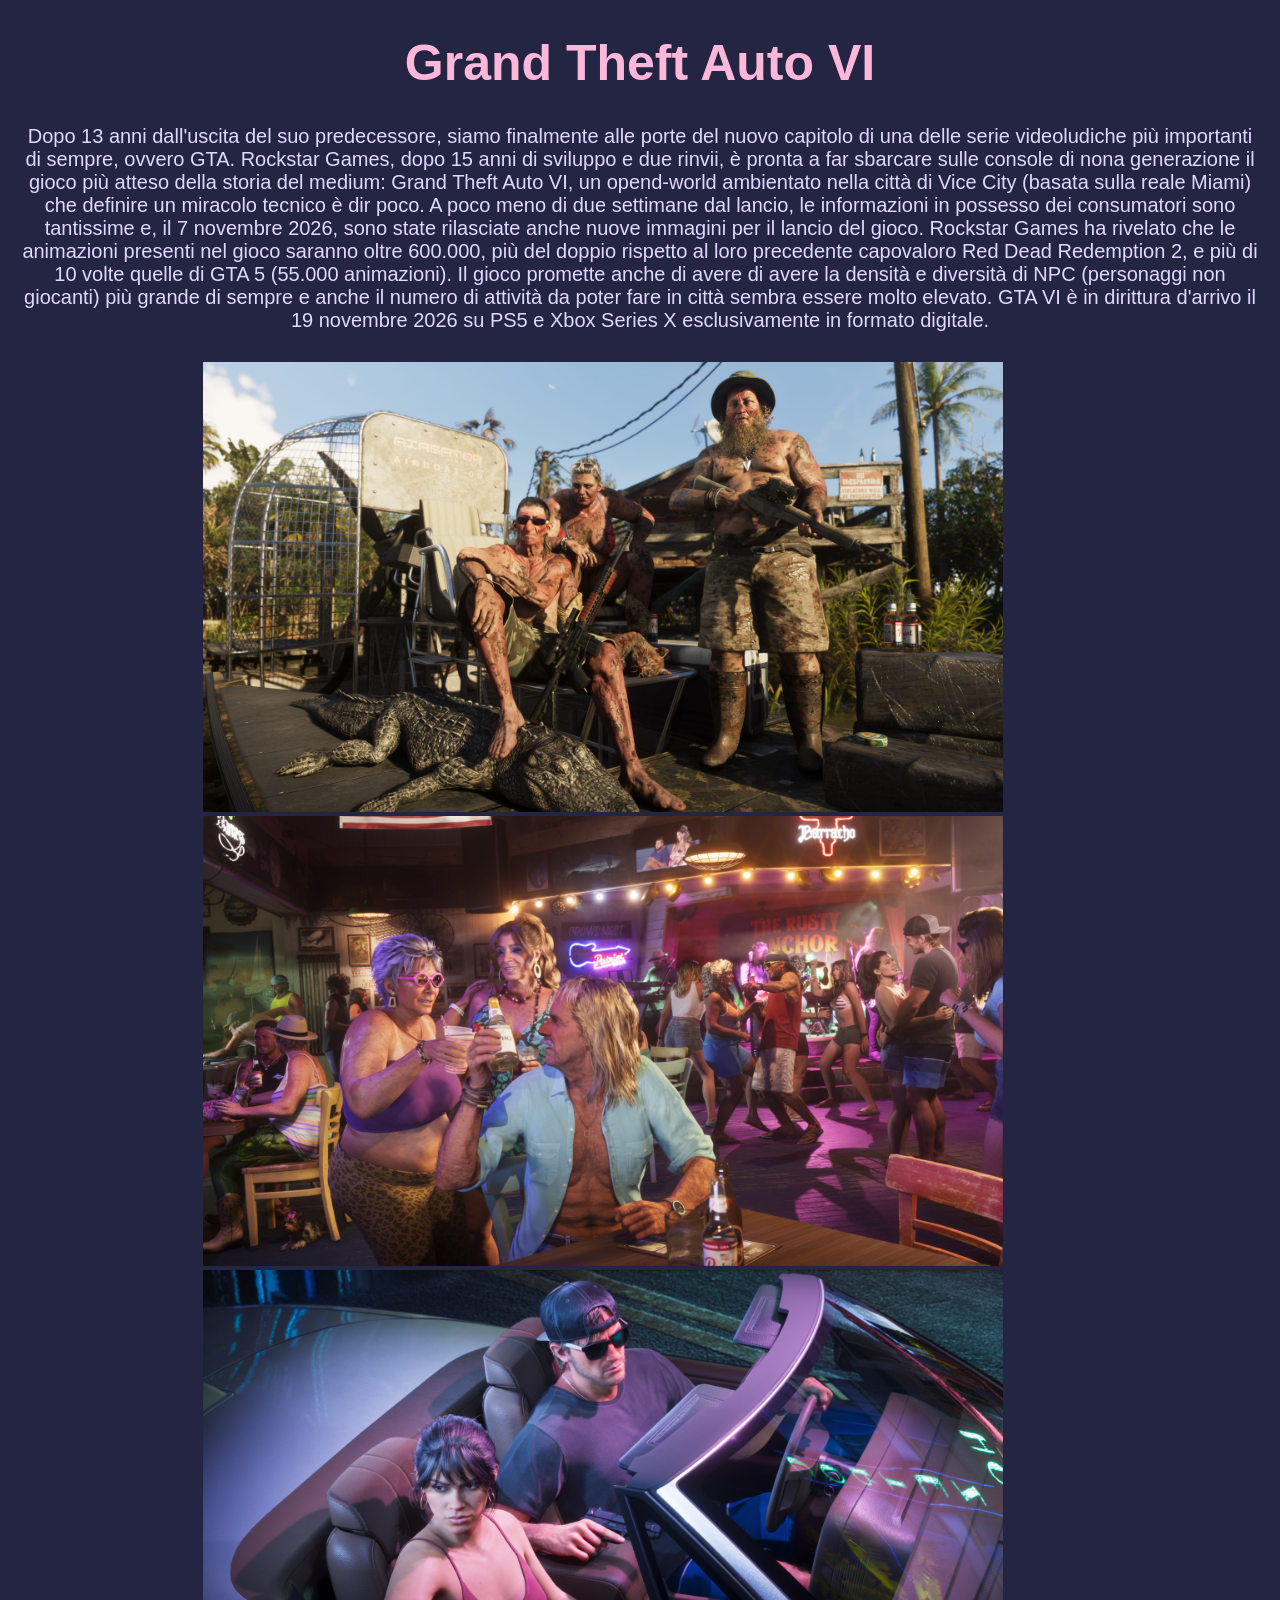
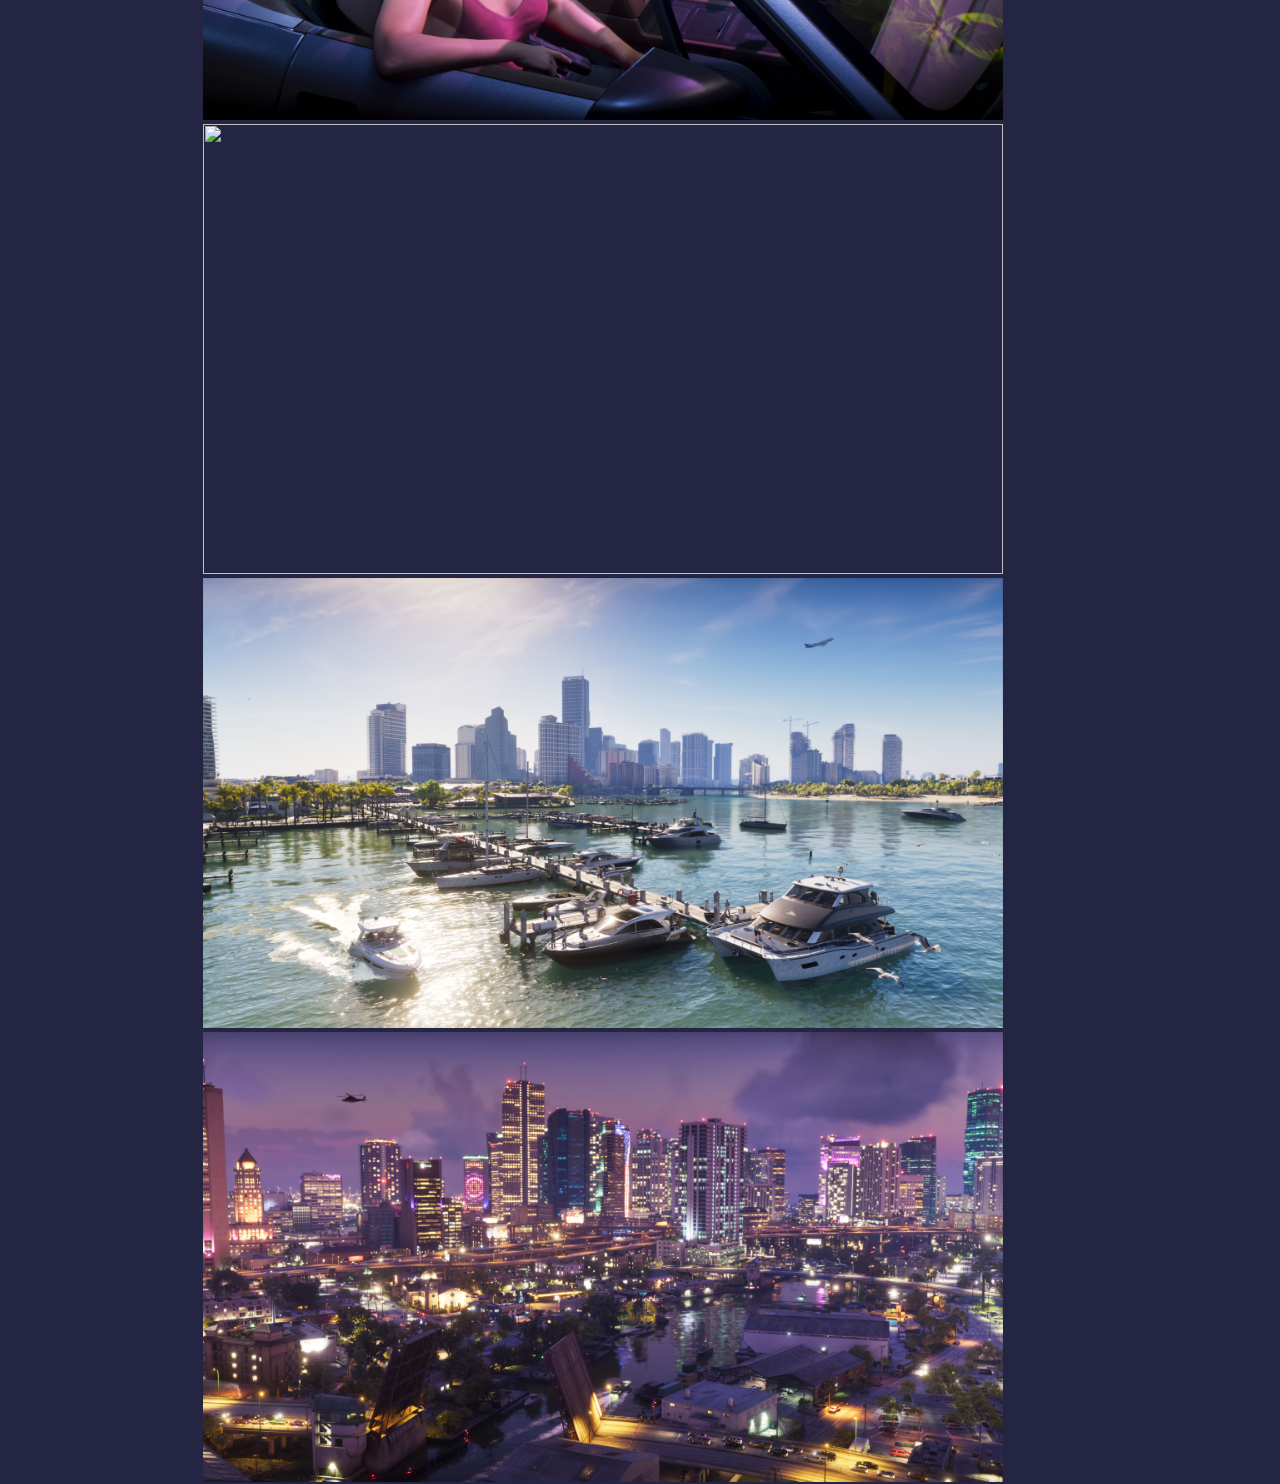
==== GrandTheftAutoVI/index.html @ 81e9c407 "Add files via upload" ====
<!DOCTYPE html>
<html>
<head>
	<title>GTA VI</title>
	<link href="/stile.css" rel="stylesheet" type="text/css">
	<style> body{background-color:#242542;}</style>
	<script type="text/javascript" id="cookiebanner" src="https://cdn.jsdelivr.net/gh/dobarkod/cookie-banner@1.2.2/dist/cookiebanner.min.js"></script>
</head>

<body>
	<div class=gta>
	<h1 style="color: #ffb8da;"> Grand Theft Auto VI</h1>
	<p> Dopo 13 anni dall'uscita del suo predecessore, siamo finalmente alle porte del nuovo capitolo di una delle serie videoludiche più importanti di sempre, ovvero GTA. Rockstar Games, dopo 15 anni di sviluppo e due rinvii, è pronta a far sbarcare sulle console di nona generazione il gioco più atteso della storia del medium: Grand Theft Auto VI, un opend-world ambientato nella città di Vice City (basata sulla reale Miami) che definire un miracolo tecnico è dir poco.
	A poco meno di due settimane dal lancio, le informazioni in possesso dei consumatori sono tantissime e, il 7 novembre 2026, sono state rilasciate anche nuove immagini per il lancio del gioco. Rockstar Games ha rivelato che le animazioni presenti nel gioco saranno oltre 600.000, più del doppio rispetto al loro precedente capovaloro Red Dead Redemption 2, e più di 10 volte quelle di GTA 5 (55.000 animazioni). Il gioco promette anche di avere di avere la densità e diversità di NPC (personaggi non giocanti) più grande di sempre e anche il numero di attività da poter fare in città sembra essere molto elevato.
	GTA VI è in dirittura d'arrivo il 19 novembre 2026 su PS5 e Xbox Series X esclusivamente in formato digitale.</p>
	</div>
	<img src="Grassrivers_01.jpg" class="imgrettangolari imgsopra"></img>
	<img src="Jason_and_Lucia_18.jpg" class="imgrettangolari imgsopra"></img>
	<img src="Jason_and_Lucia_20.jpg" class="imgrettangolari imgsopra"></img>
	<img src="https://www.rockstargames.com/VI/_next/static/media/Leonida_Keys_04.0hce1rw1s8pd9.jpg" class="imgrettangolari imgsopra"></img>
	<img src="Vice_City_15.jpg" class="imgrettangolari imgsopra"></img>
	<img src="Vice_City_27.jpg" class="imgrettangolari imgsopra"></img>
</body>
</html>
---- stile.css ----
img{margin-right: 30px;
	margin-left: 30px;}
h1{font-size: 50px;}
h2{font-size: 30px;}
p{font-size: 20px;
	margin-right: 10px;
	margin-left: 10px}
.imgsopra{	position: relative;
	top: 10px;
	left: 165px;}
.imgsotto{position: relative;
	top: 20px;
	left: 425px;}
.imgGTA{position: relative;
	top: 480px;
	right: 520px;}
.homepage{color:white;text-align:center;font-family: "Verdana", sans-serif;}
.residentevil{color:#f4f4f4;text-align:center;font-family: "Courier New", monospace;}
.zelda{color:#fae6b6;text-align:center;font-family: "Verdana", sans-serif;}
.starwars{color:#272624;text-align:center;font-family: "Verdana", sans-serif;}
.forza{color:white;text-align:center;font-family: "Verdana", sans-serif;}
.gta{color:#e0d9ff;text-align:center;font-family: "Verdana", sans-serif;}
.pragmata{text-align:center;font-family: "Verdana", sans-serif;}
.imgquadrate{width:450px;height:450px;}
.imgrettangolari{width:800px;height:450px;}
.imgZelda1998{width:600px;height:450px;}
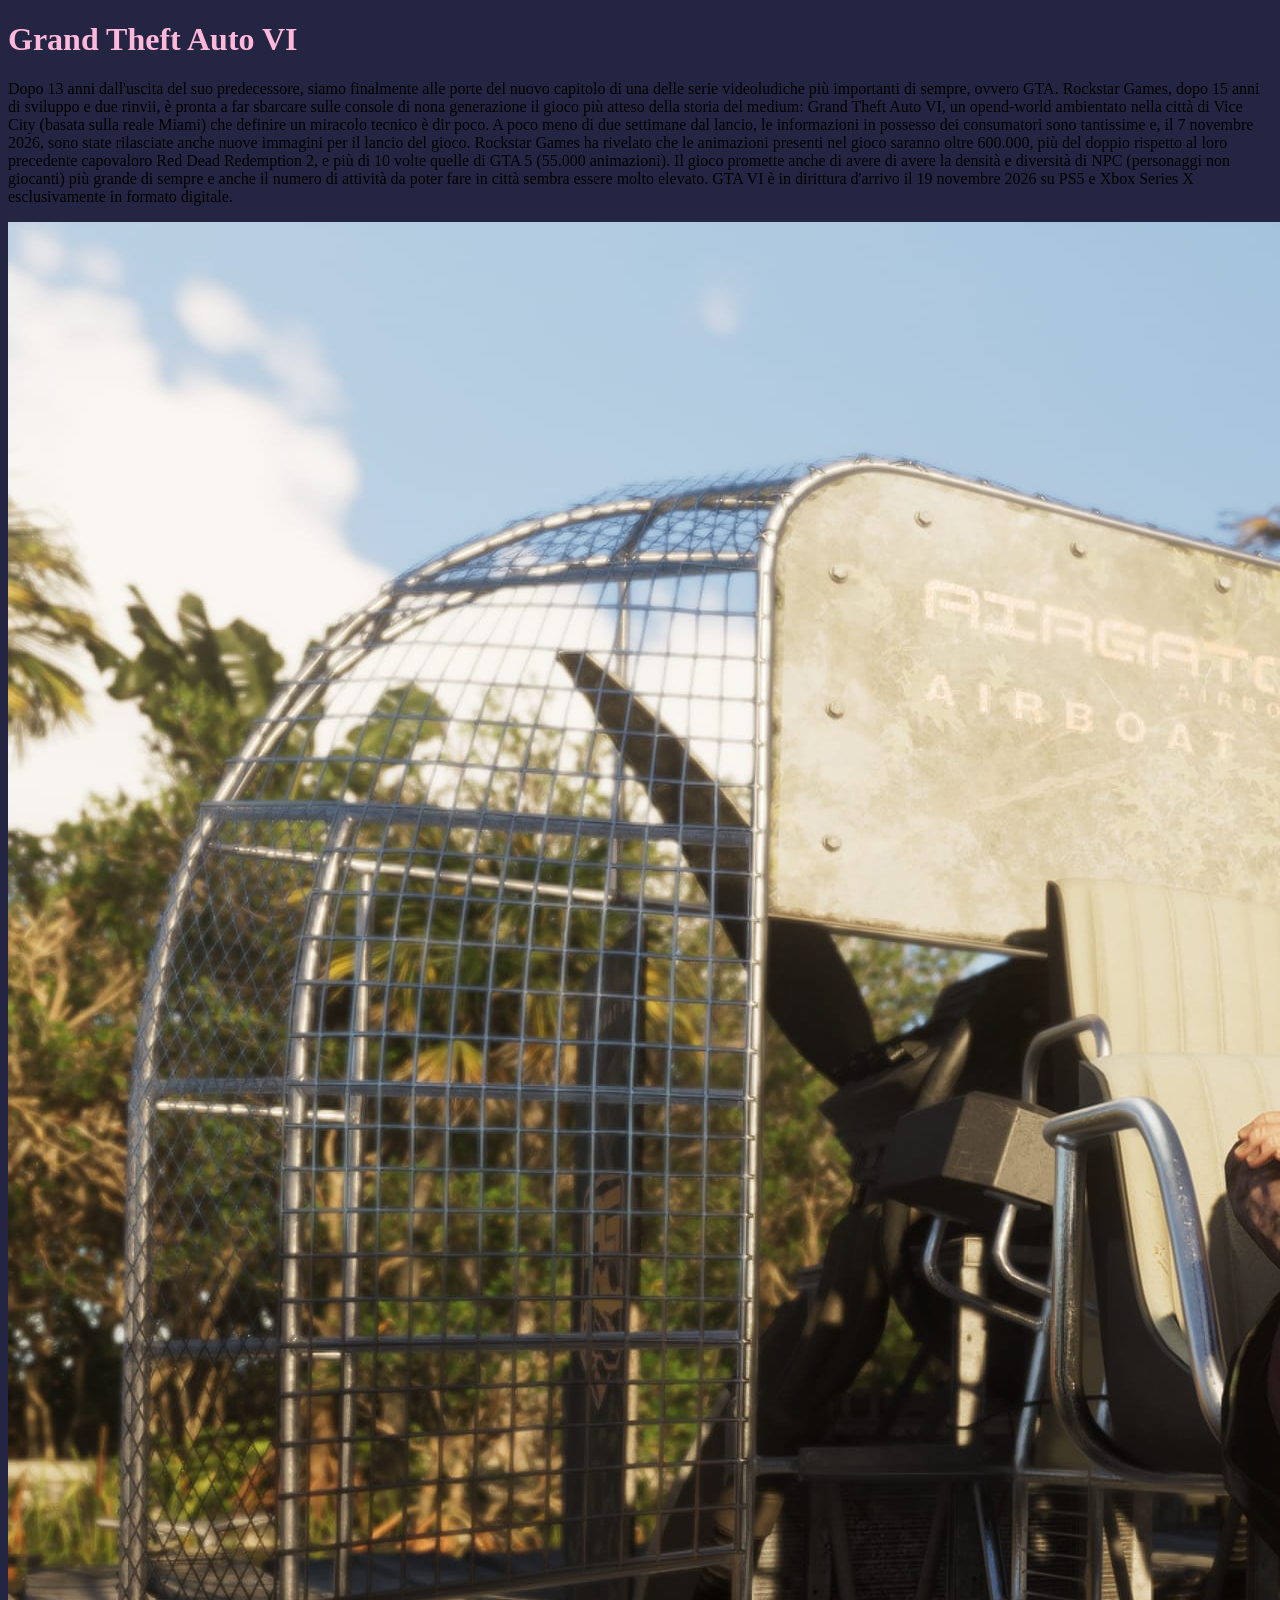
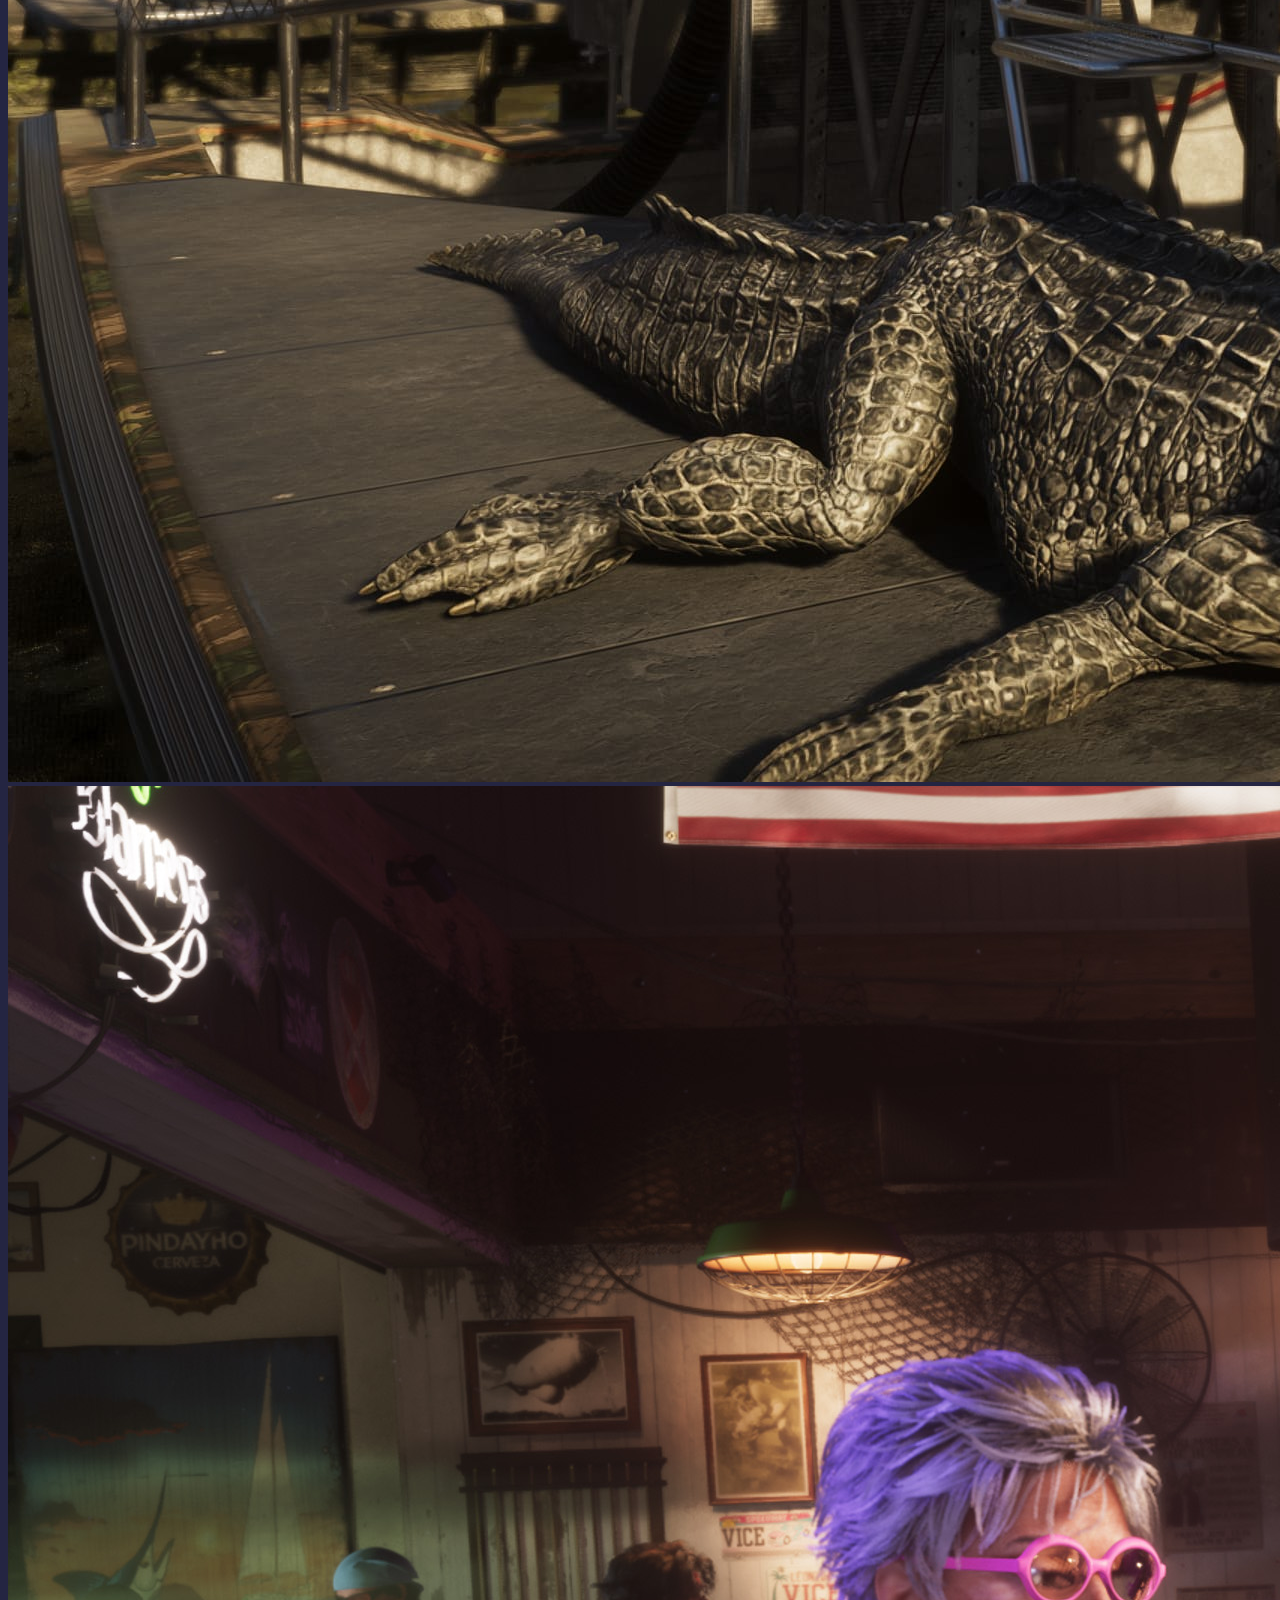
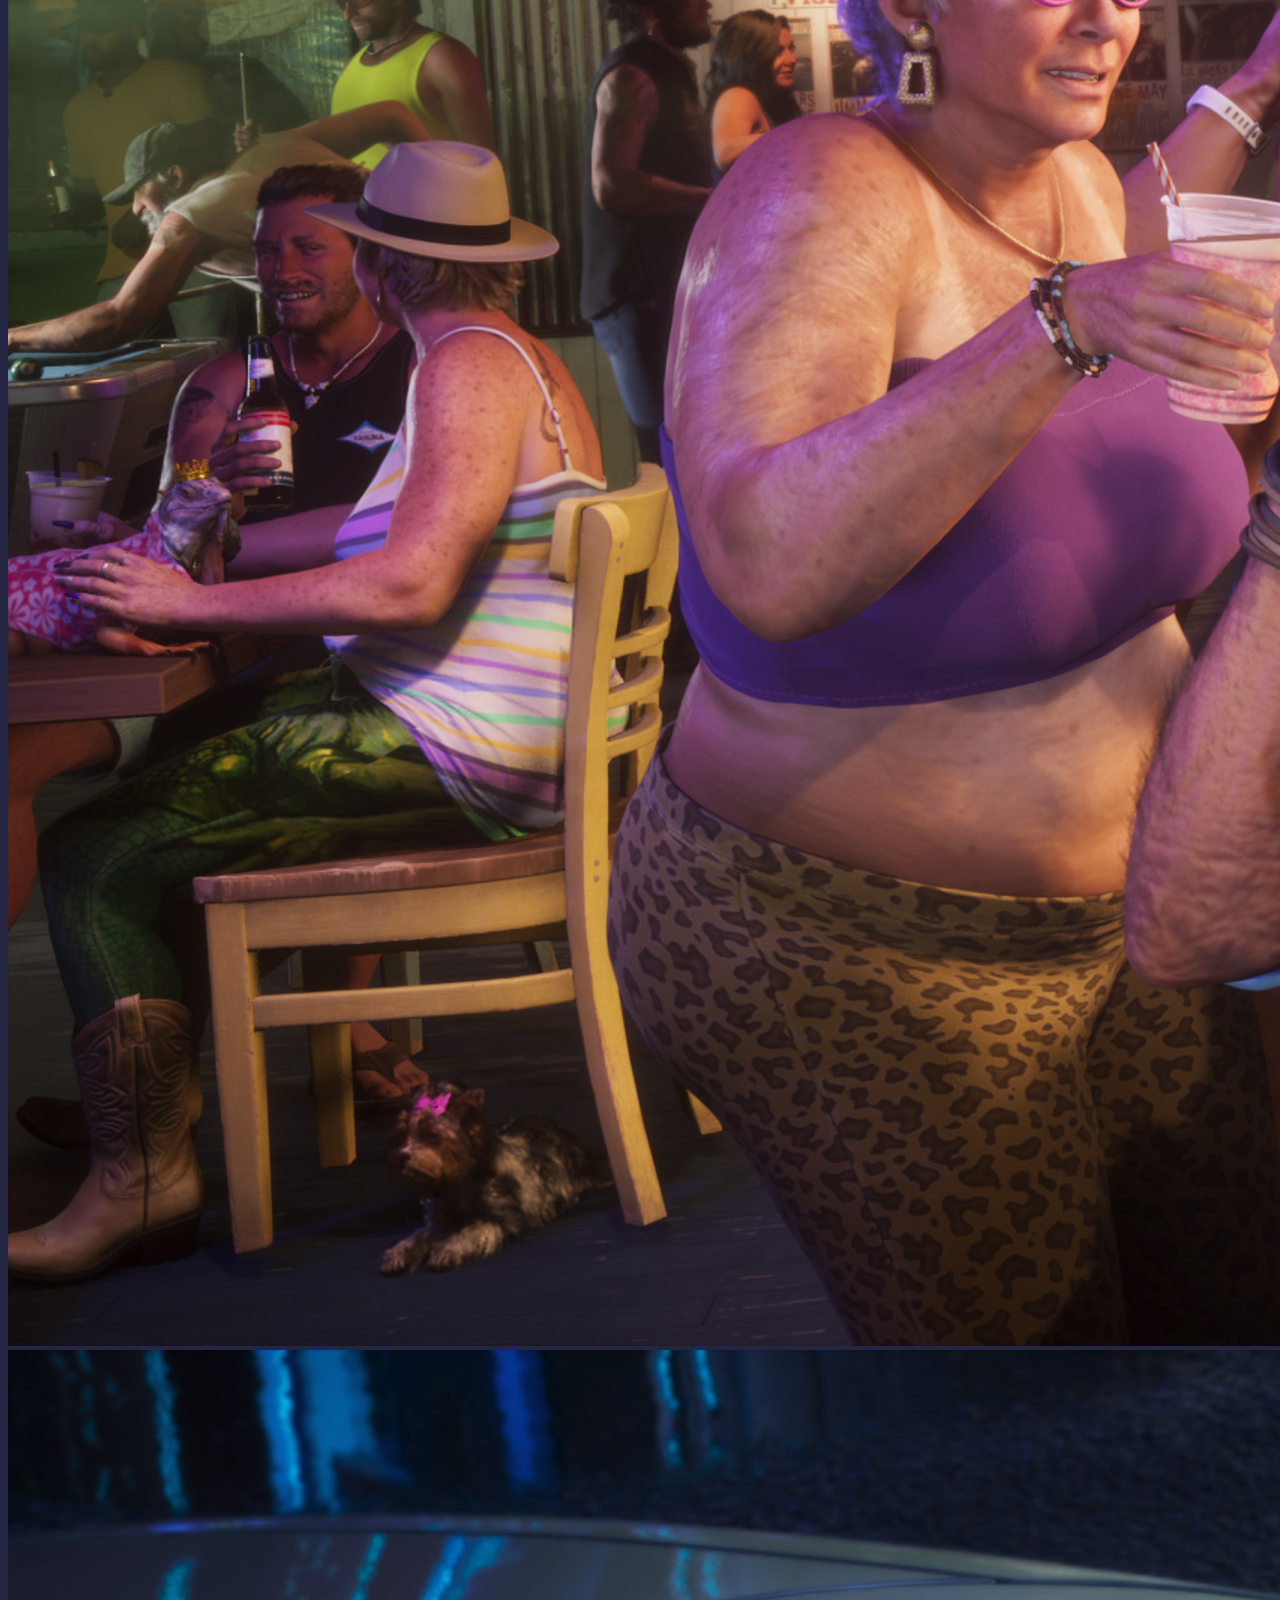
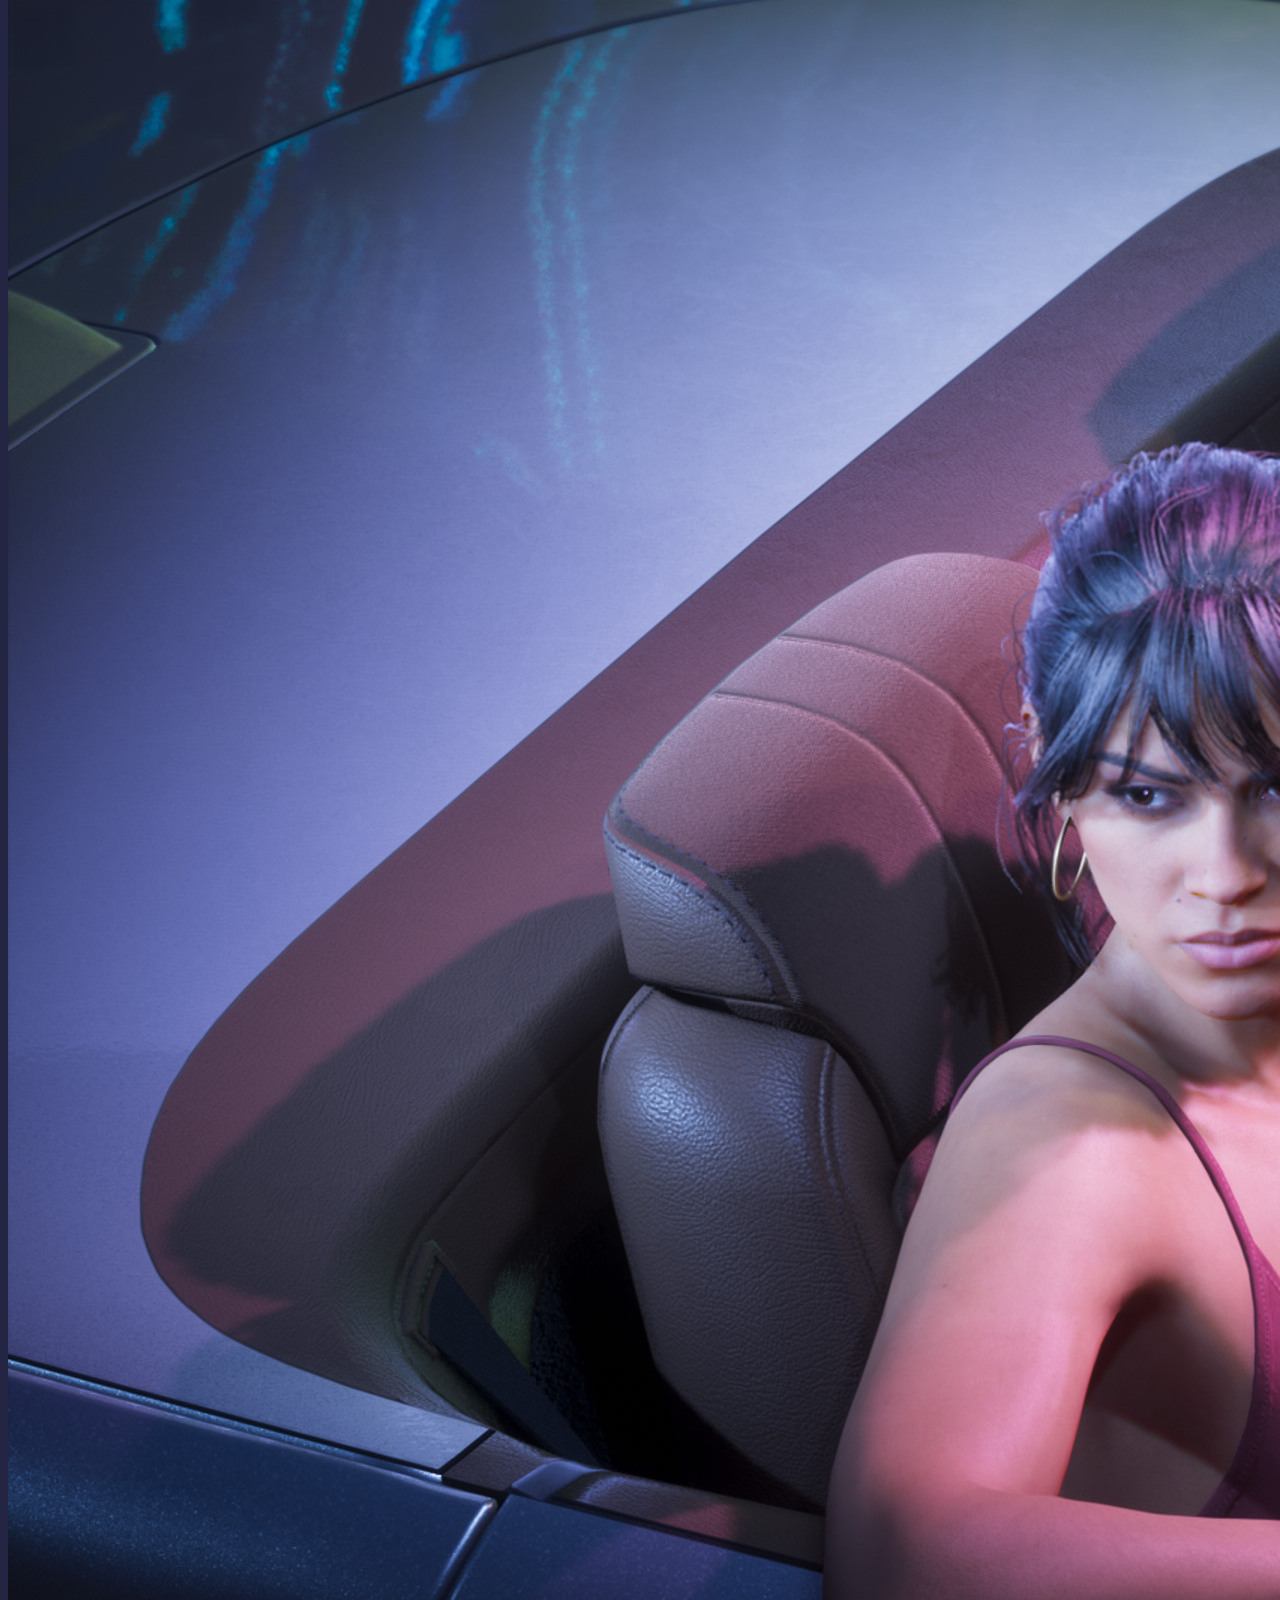
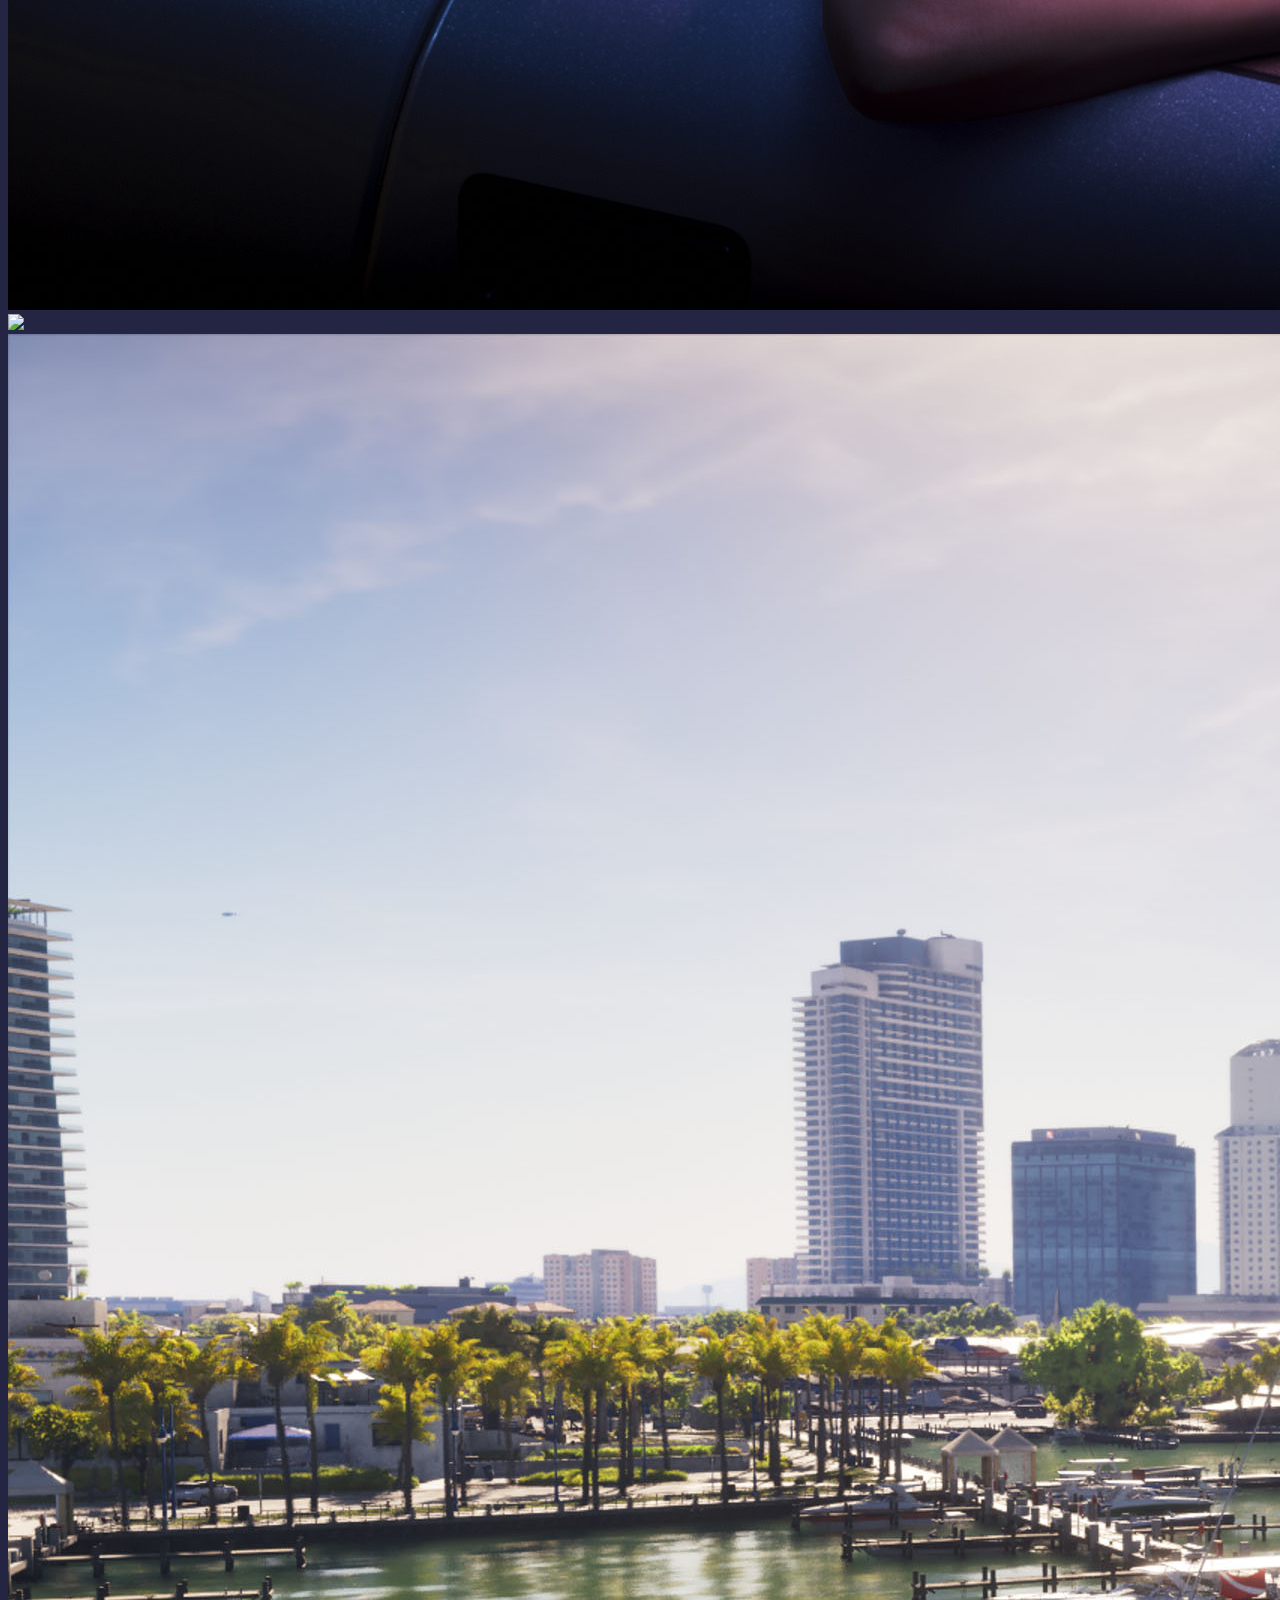
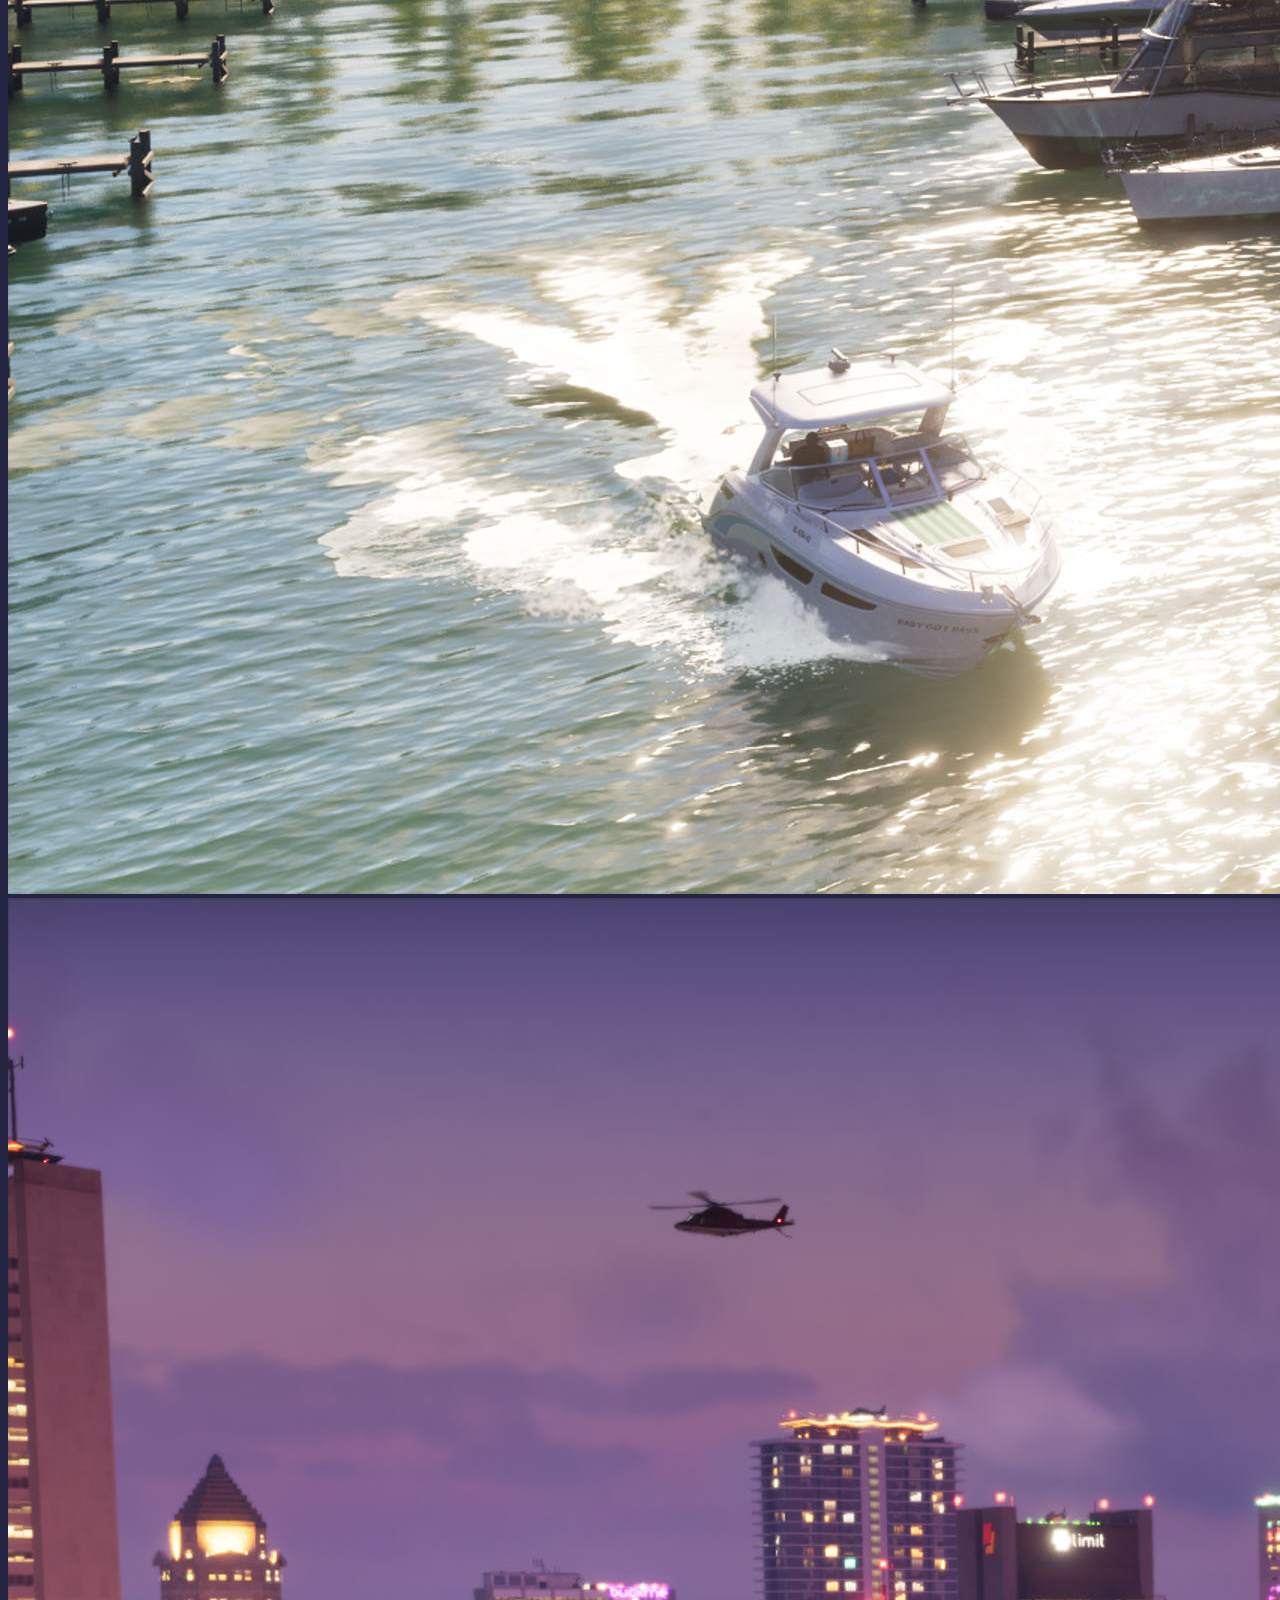
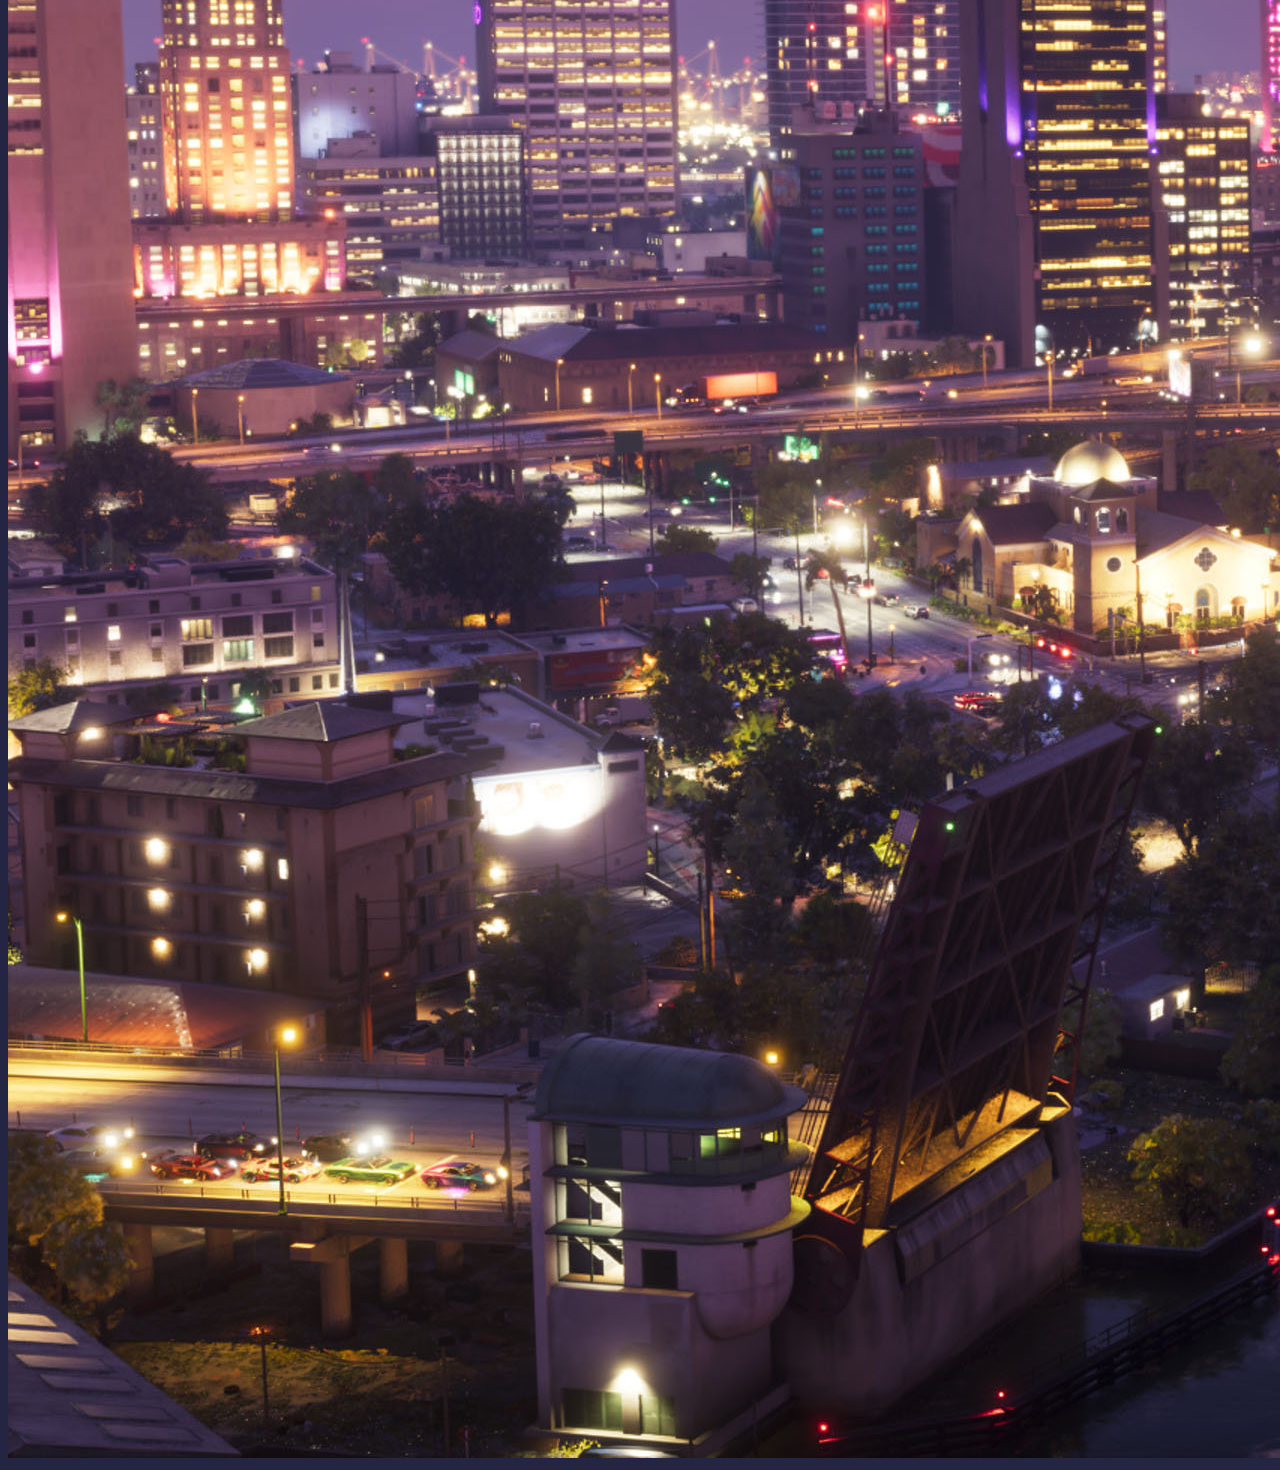
==== commit 8ab784eb: "Update index.html" ====
--- a/GrandTheftAutoVI/index.html
+++ b/GrandTheftAutoVI/index.html
@@ -2,7 +2,7 @@
 <html>
 <head>
 	<title>GTA VI</title>
-	<link href="/stile.css" rel="stylesheet" type="text/css">
+	<link href="/TopVideogiochi2026/stile.css" rel="stylesheet" type="text/css">
 	<style> body{background-color:#242542;}</style>
 	<script type="text/javascript" id="cookiebanner" src="https://cdn.jsdelivr.net/gh/dobarkod/cookie-banner@1.2.2/dist/cookiebanner.min.js"></script>
 </head>
@@ -21,4 +21,4 @@
 	<img src="Vice_City_15.jpg" class="imgrettangolari imgsopra"></img>
 	<img src="Vice_City_27.jpg" class="imgrettangolari imgsopra"></img>
 </body>
-</html>+</html>
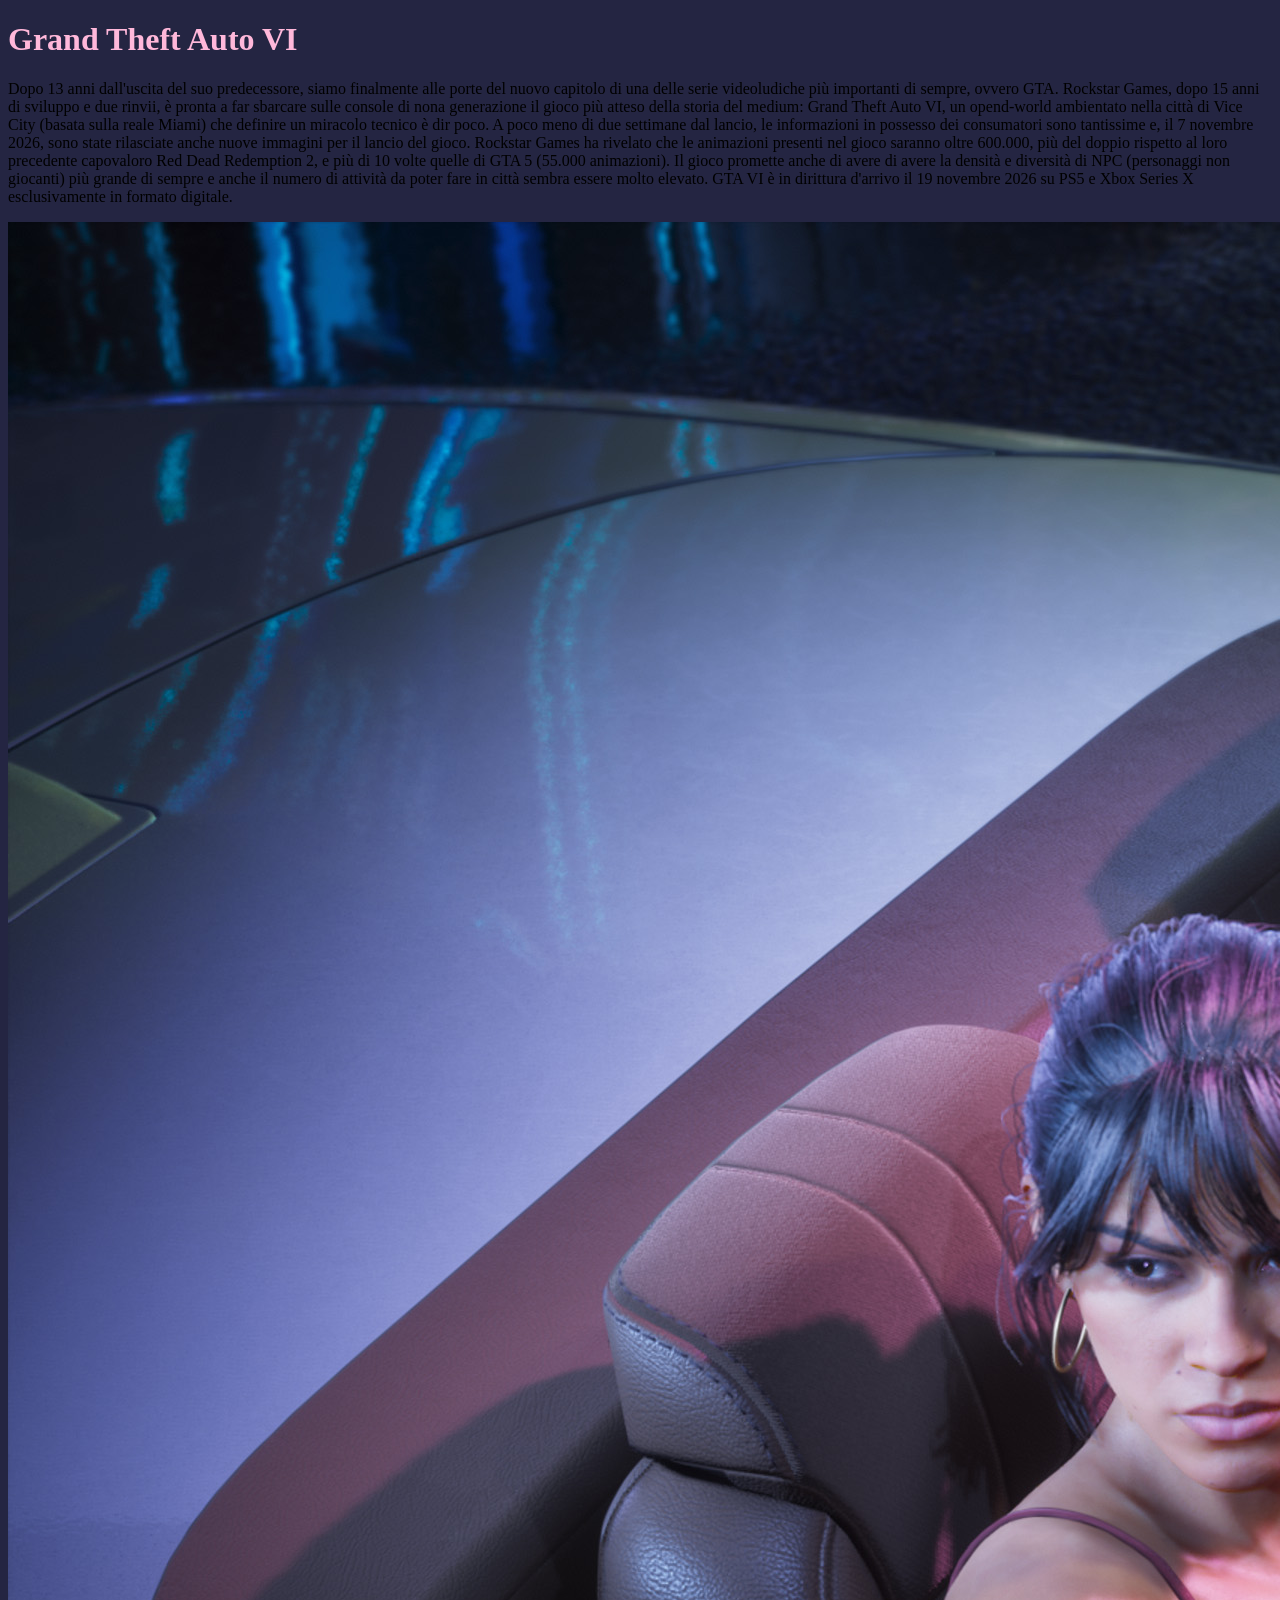
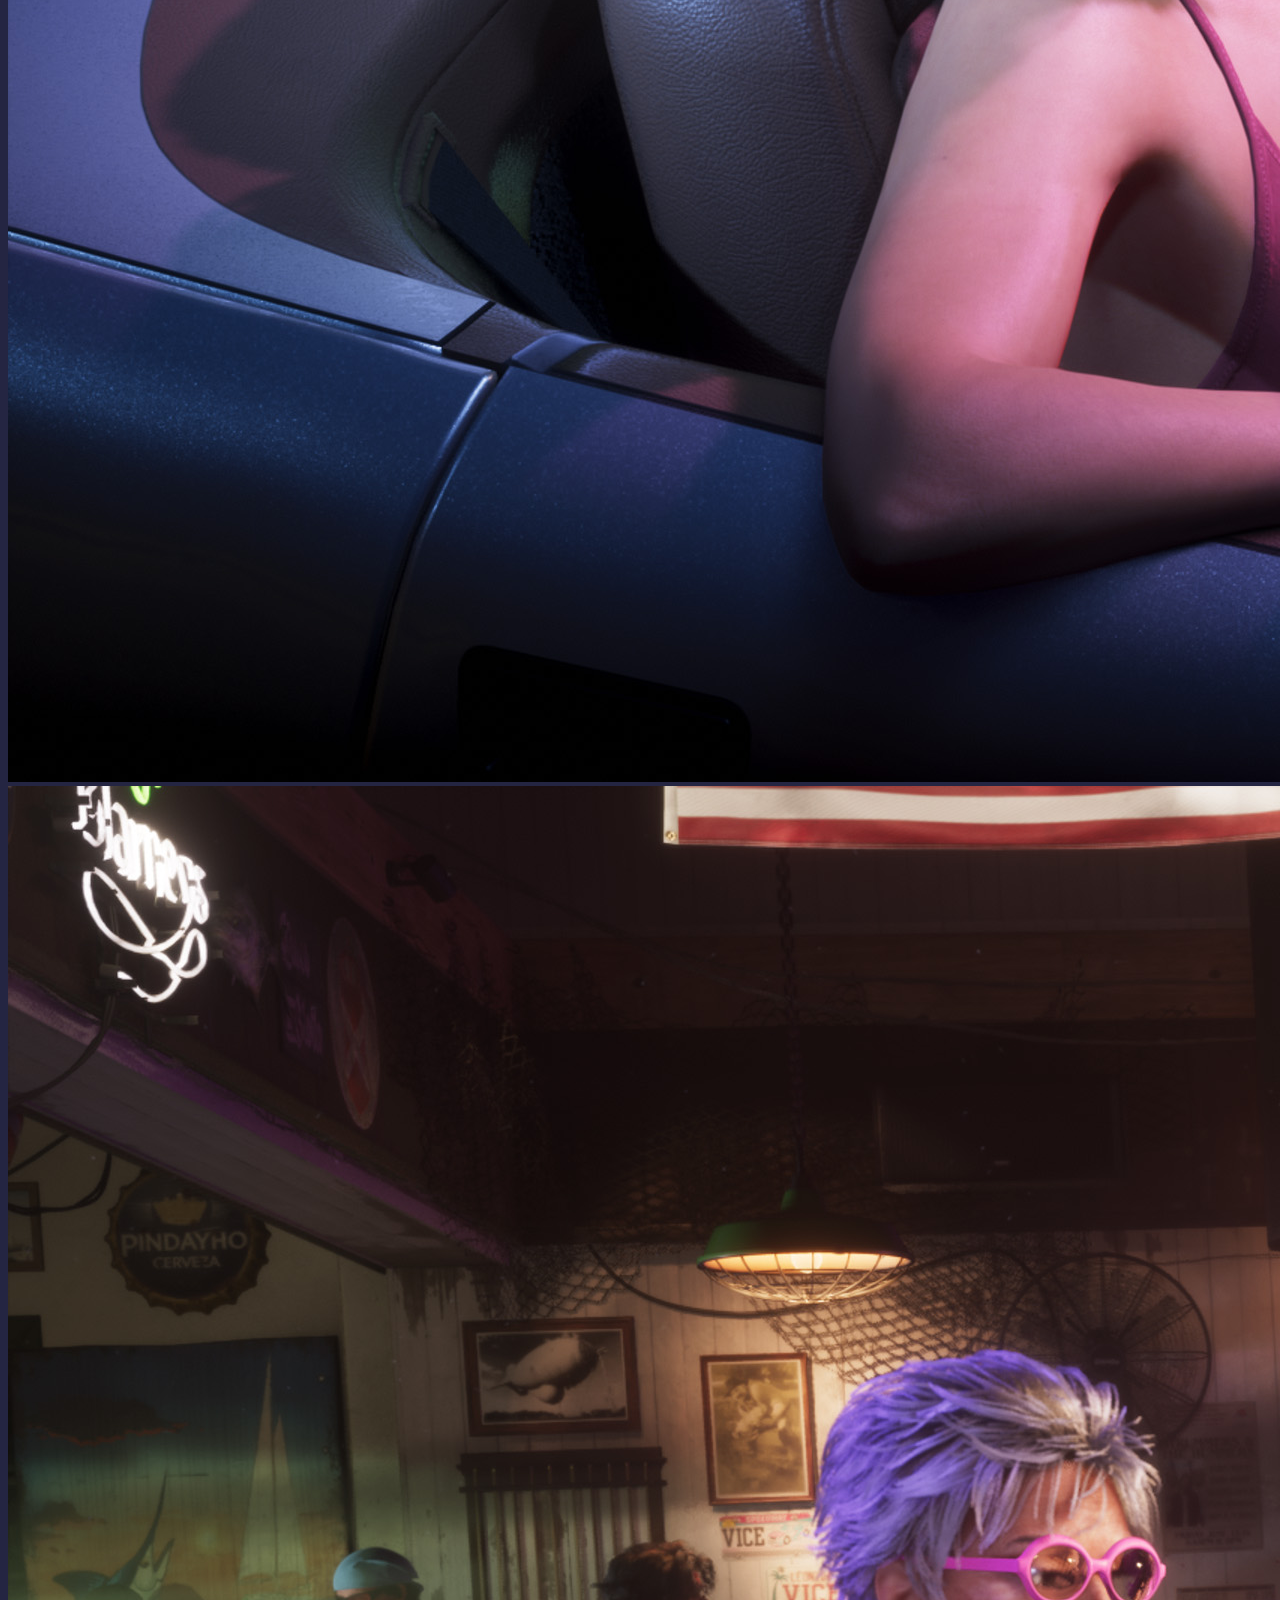
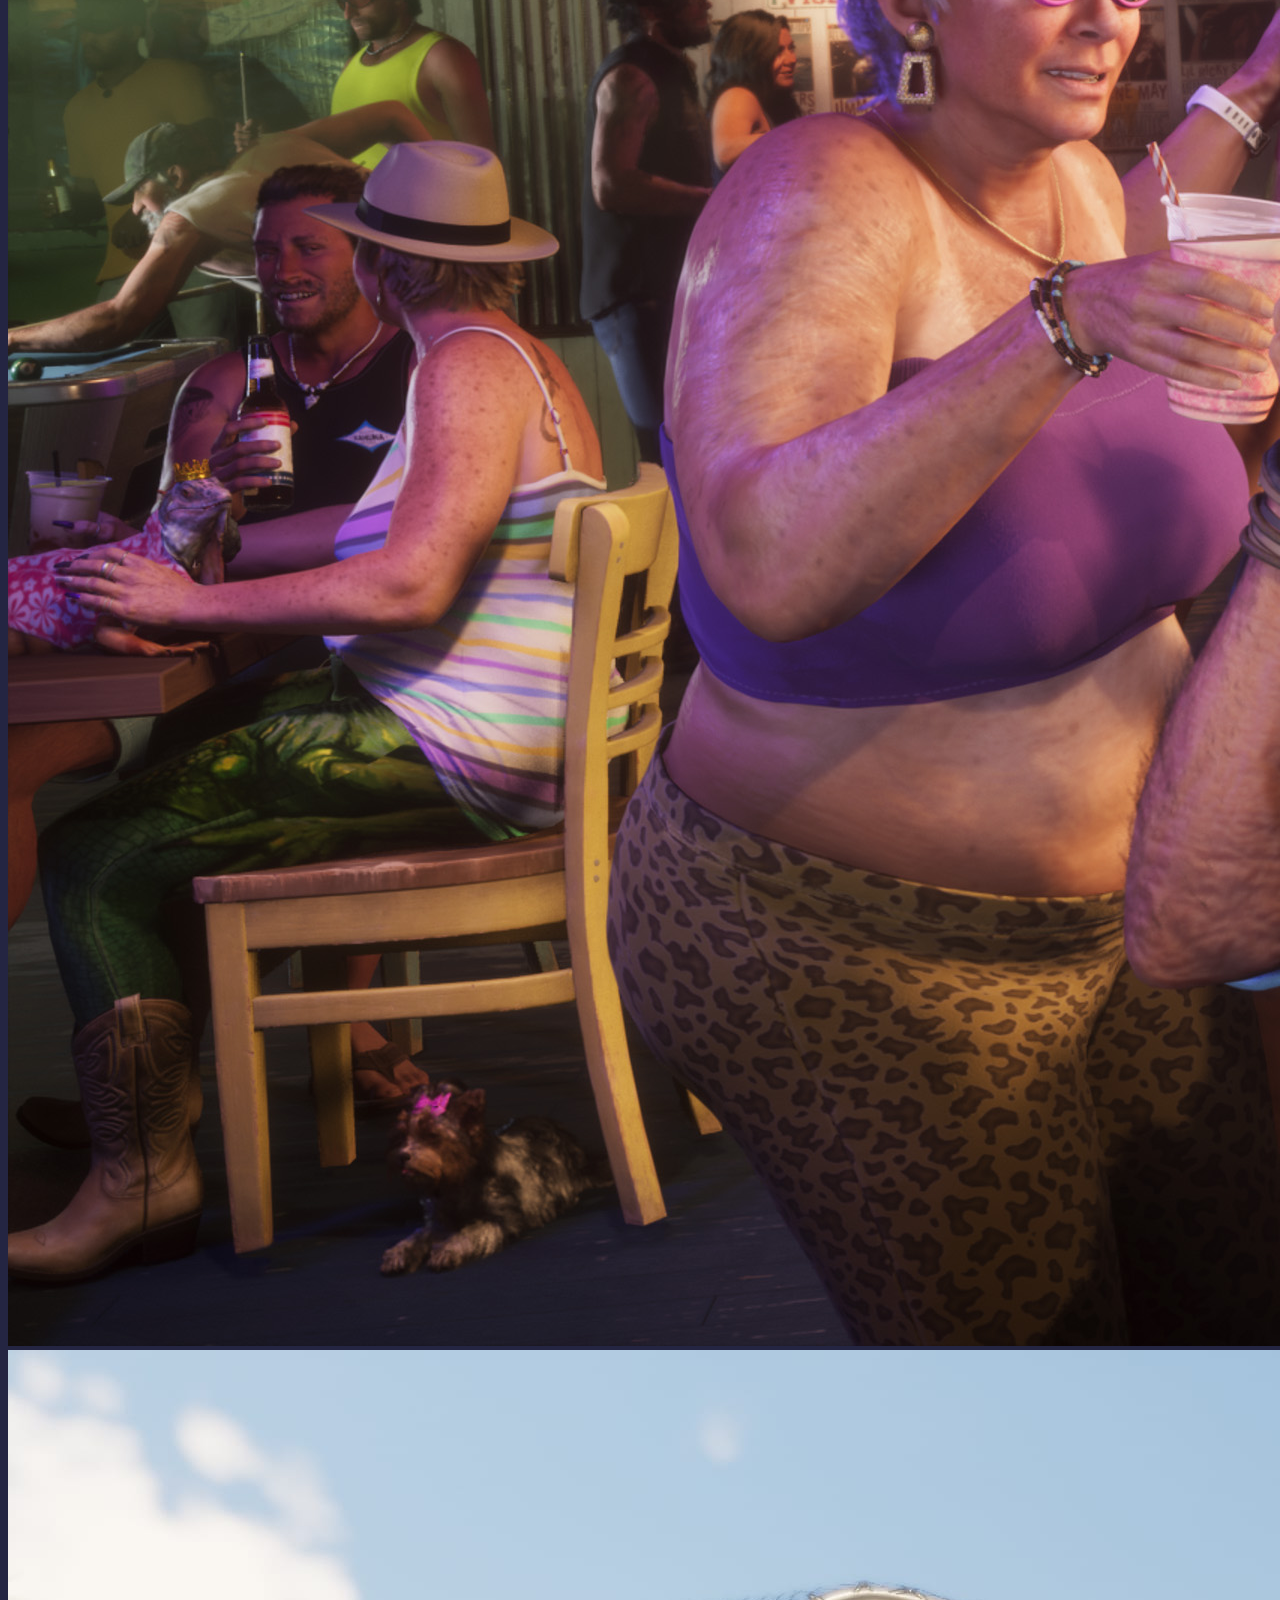
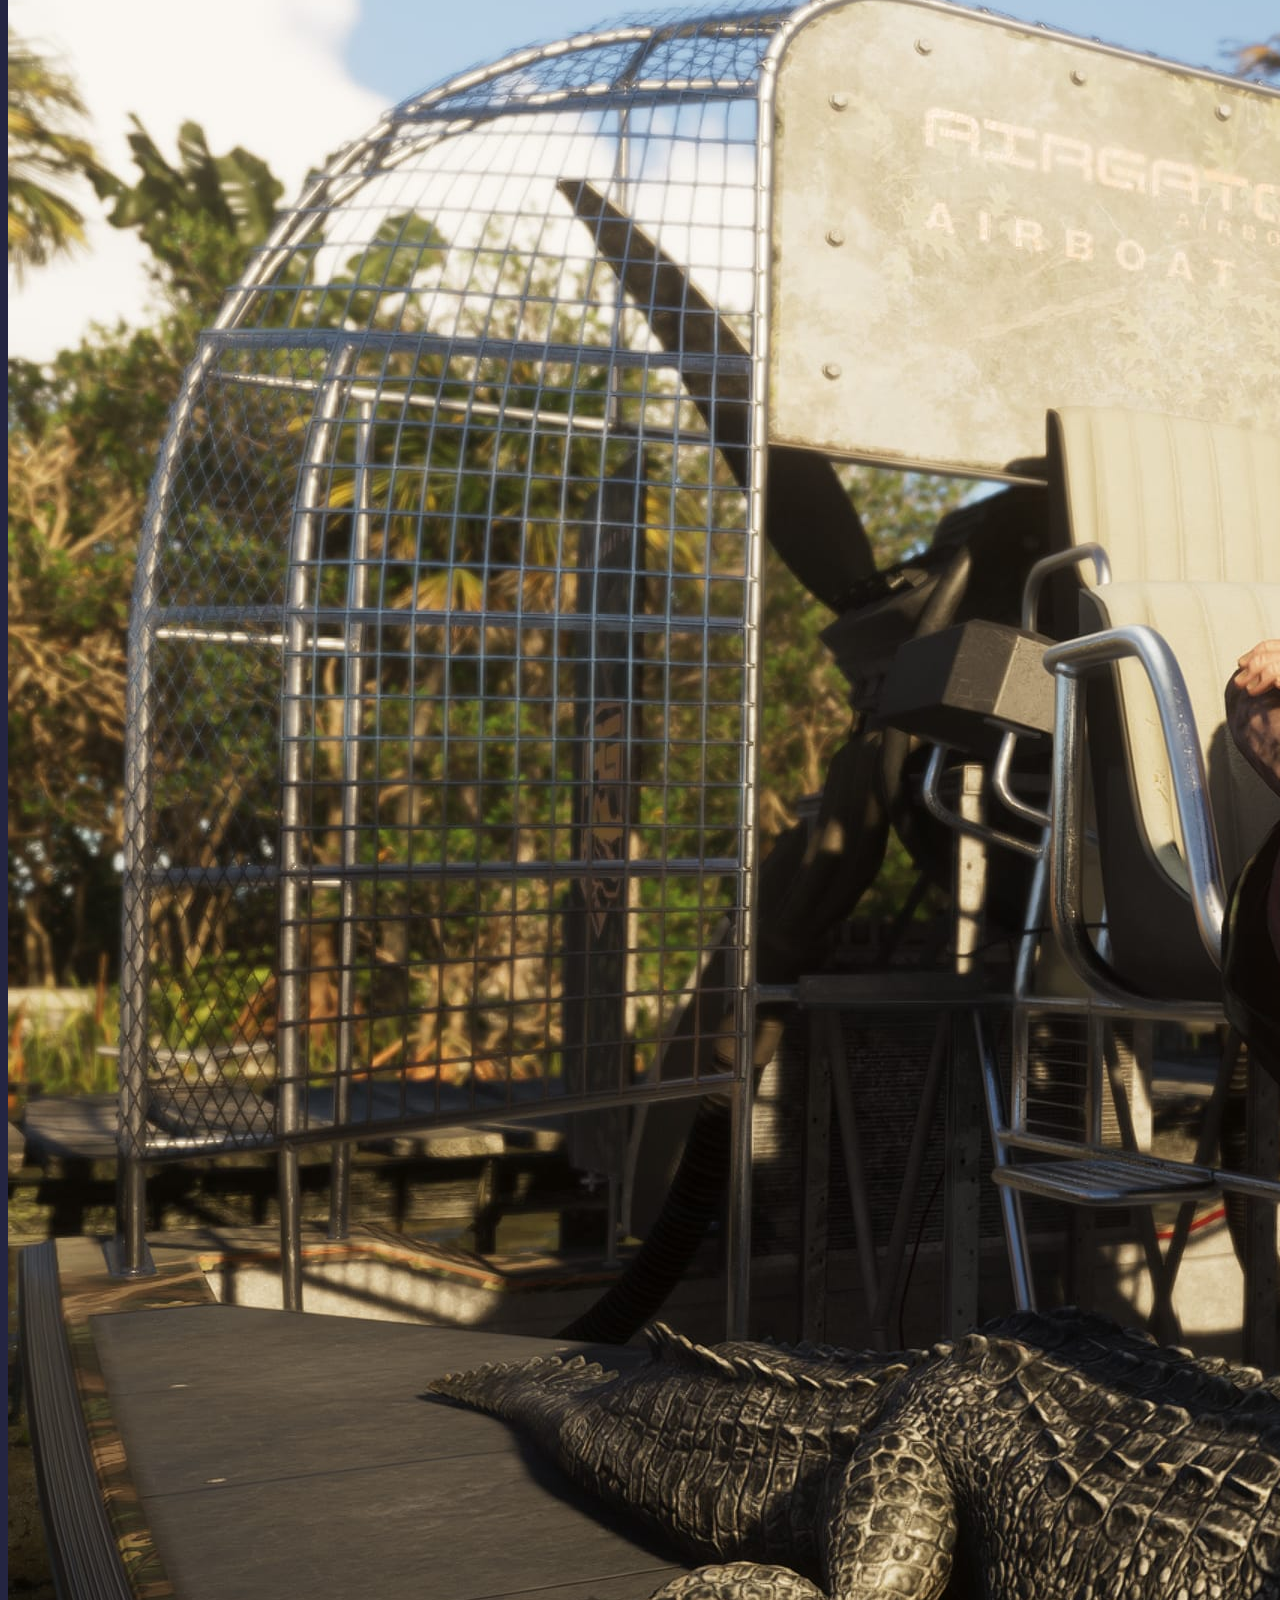
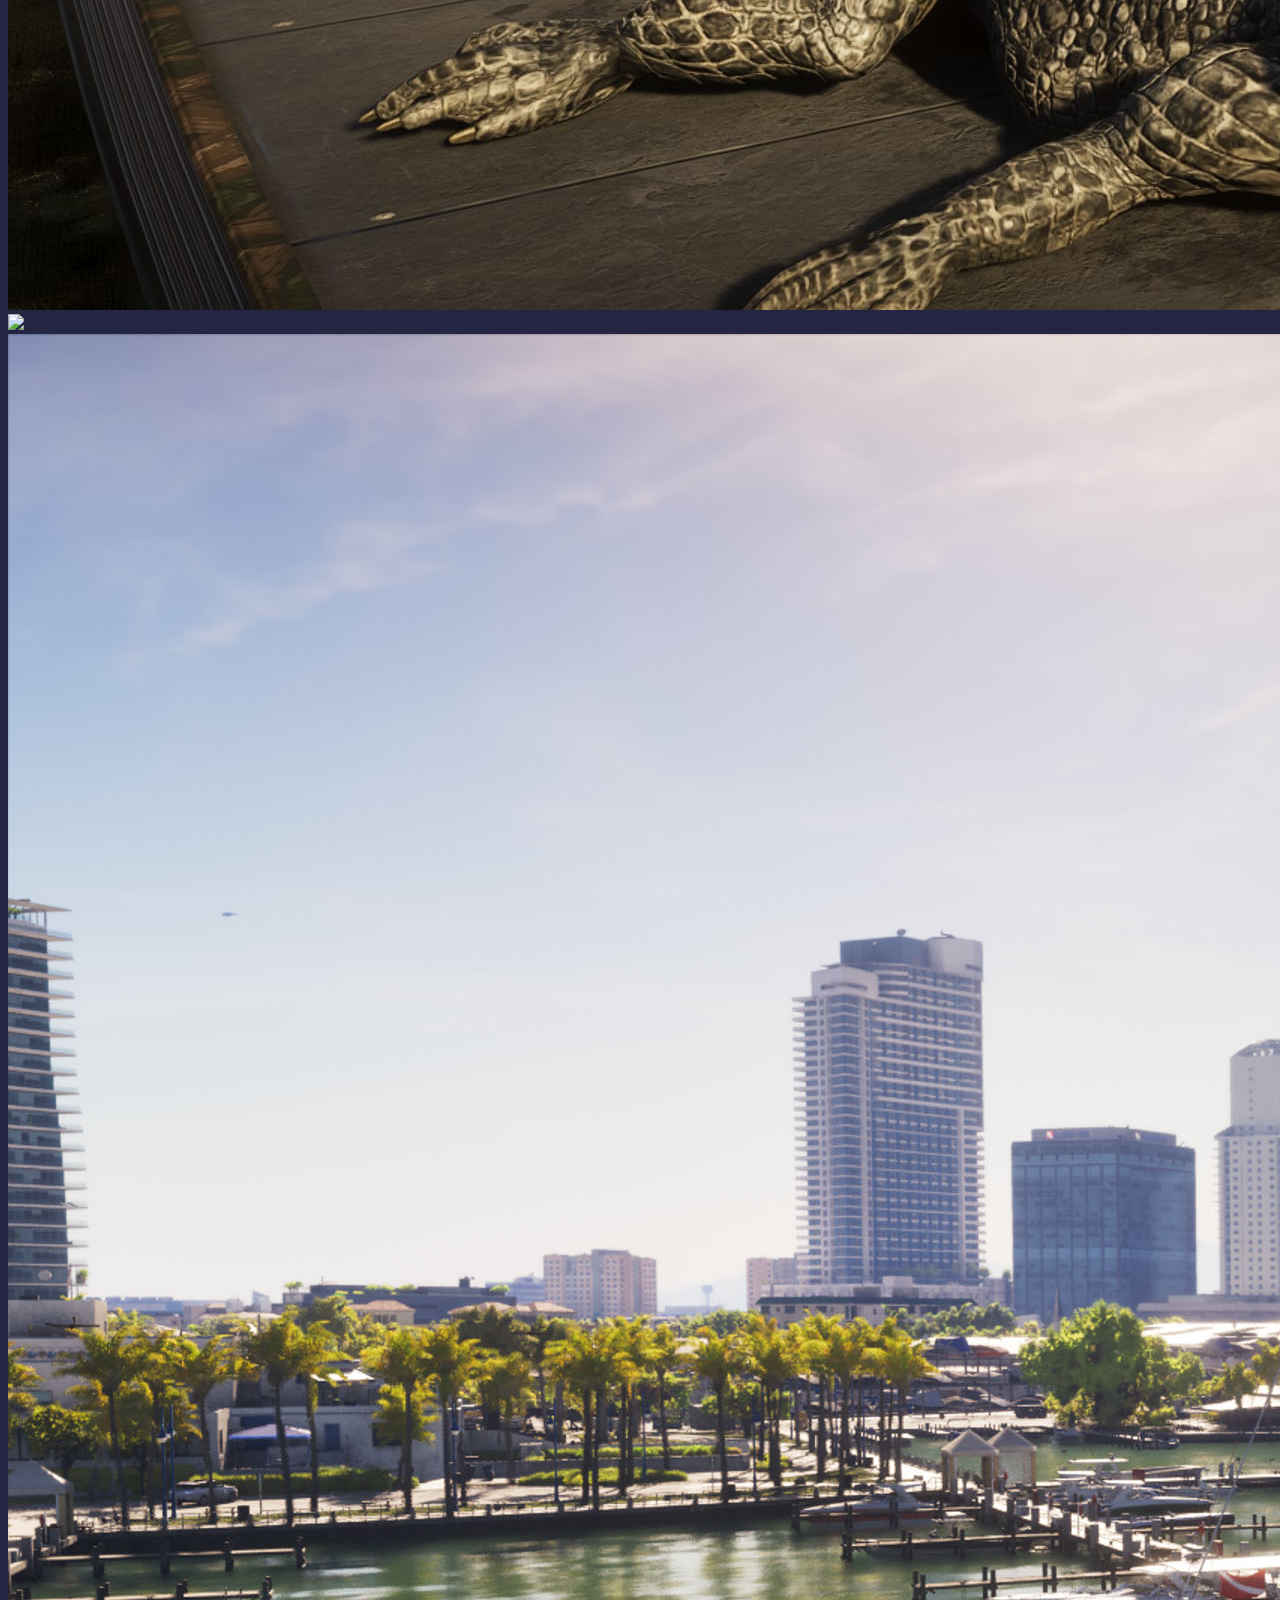
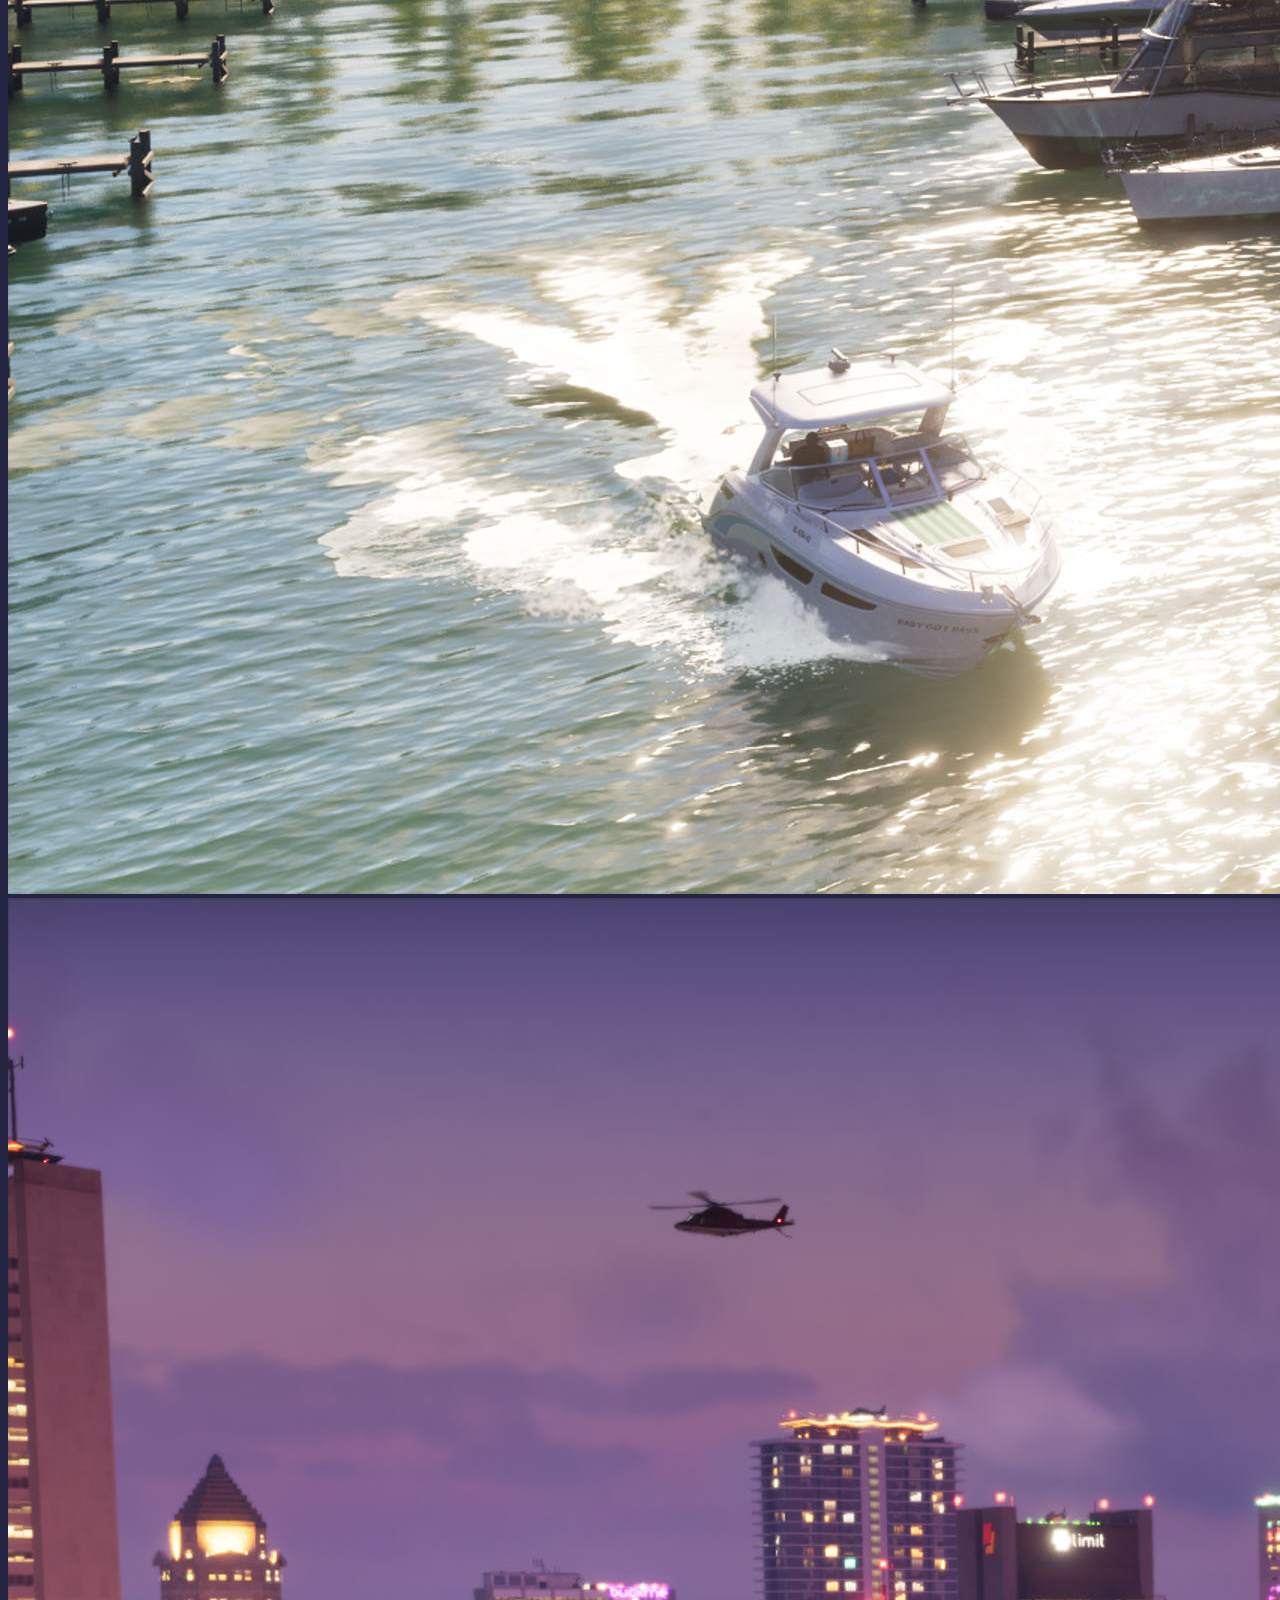
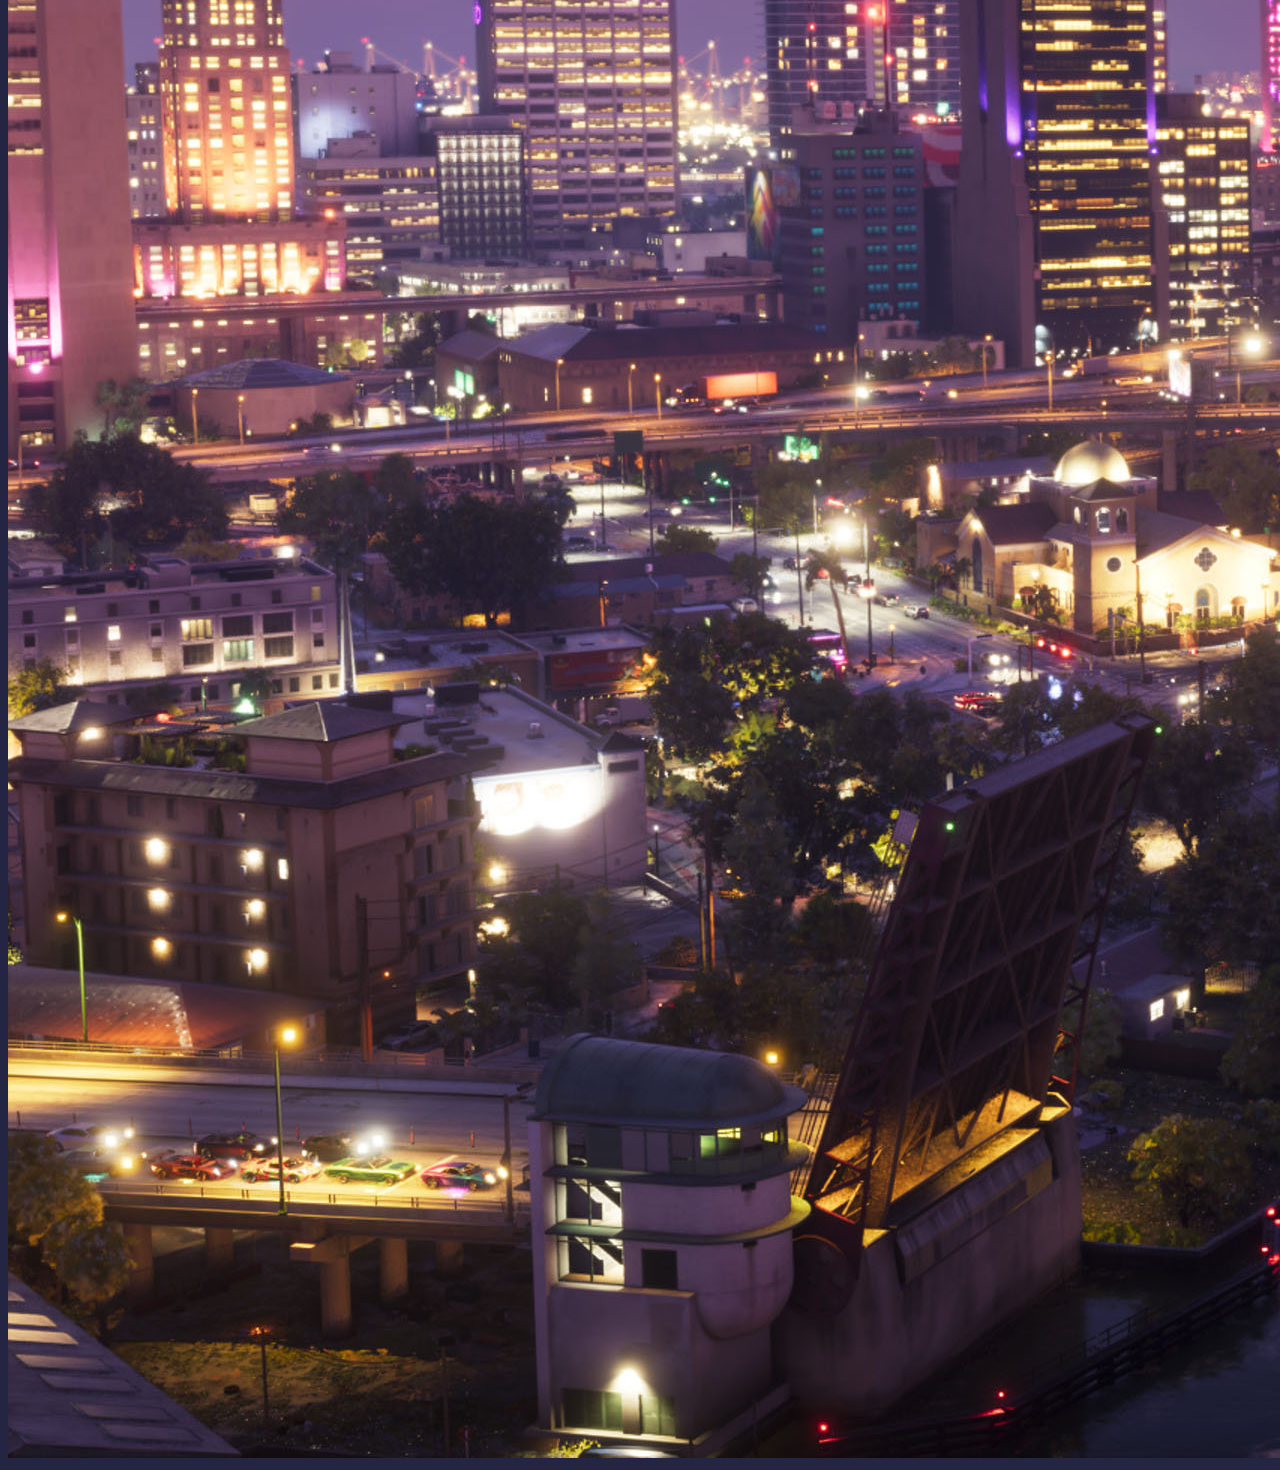
==== commit 2e6b53b0: "Update index.html GrandTheftAutoVI" ====
--- a/GrandTheftAutoVI/index.html
+++ b/GrandTheftAutoVI/index.html
@@ -14,11 +14,11 @@
 	A poco meno di due settimane dal lancio, le informazioni in possesso dei consumatori sono tantissime e, il 7 novembre 2026, sono state rilasciate anche nuove immagini per il lancio del gioco. Rockstar Games ha rivelato che le animazioni presenti nel gioco saranno oltre 600.000, più del doppio rispetto al loro precedente capovaloro Red Dead Redemption 2, e più di 10 volte quelle di GTA 5 (55.000 animazioni). Il gioco promette anche di avere di avere la densità e diversità di NPC (personaggi non giocanti) più grande di sempre e anche il numero di attività da poter fare in città sembra essere molto elevato.
 	GTA VI è in dirittura d'arrivo il 19 novembre 2026 su PS5 e Xbox Series X esclusivamente in formato digitale.</p>
 	</div>
-	<img src="Grassrivers_01.jpg" class="imgrettangolari imgsopra"></img>
-	<img src="Jason_and_Lucia_18.jpg" class="imgrettangolari imgsopra"></img>
-	<img src="Jason_and_Lucia_20.jpg" class="imgrettangolari imgsopra"></img>
-	<img src="https://www.rockstargames.com/VI/_next/static/media/Leonida_Keys_04.0hce1rw1s8pd9.jpg" class="imgrettangolari imgsopra"></img>
-	<img src="Vice_City_15.jpg" class="imgrettangolari imgsopra"></img>
-	<img src="Vice_City_27.jpg" class="imgrettangolari imgsopra"></img>
+	<img src="Jason_and_Lucia_20.jpg" class="imgrettangolari imgpagine"></img>
+	<img src="Jason_and_Lucia_18.jpg" class="imgrettangolari imgpagine"></img>
+	<img src="Grassrivers_01.jpg" class="imgrettangolari imgpagine"></img>
+	<img src="https://www.rockstargames.com/VI/_next/static/media/Leonida_Keys_04.0hce1rw1s8pd9.jpg" class="imgrettangolari imgpagine"></img>
+	<img src="Vice_City_15.jpg" class="imgrettangolari imgpagine"></img>
+	<img src="Vice_City_27.jpg" class="imgrettangolari imgpagine"></img>
 </body>
 </html>
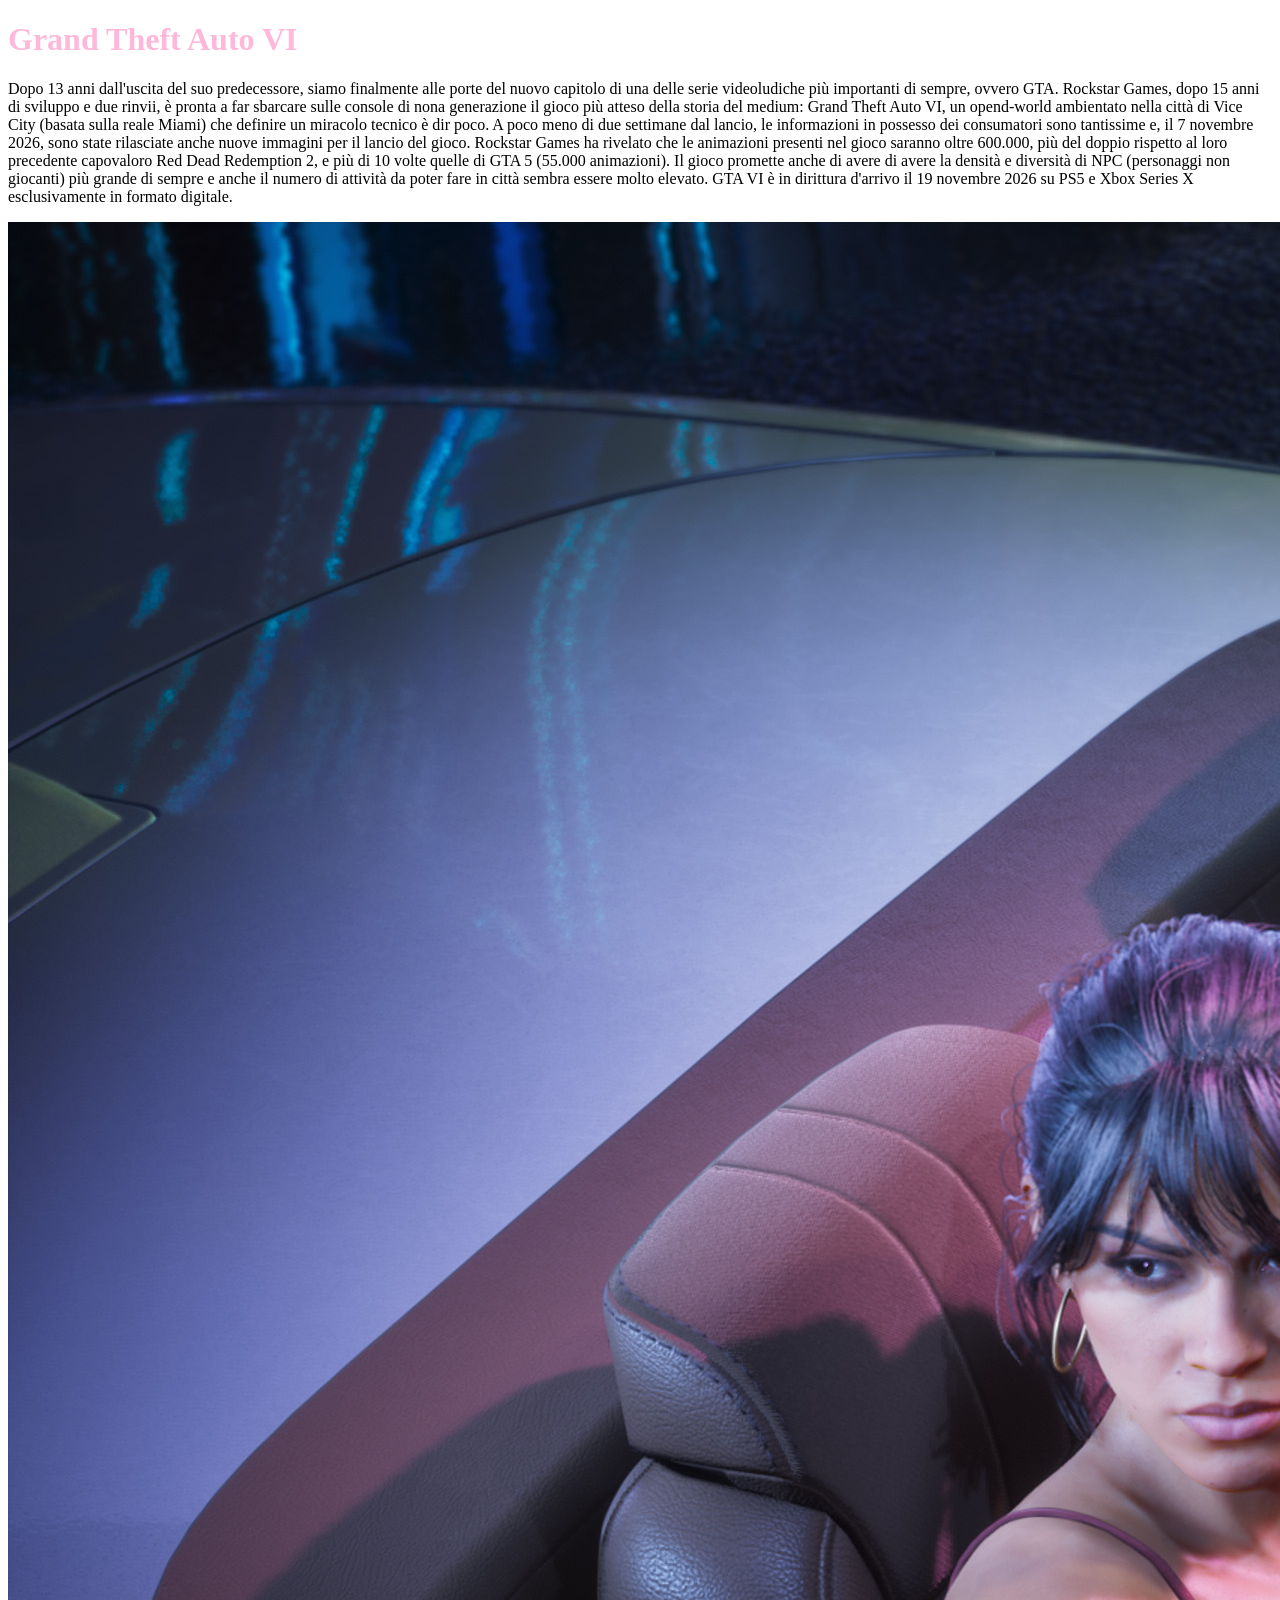
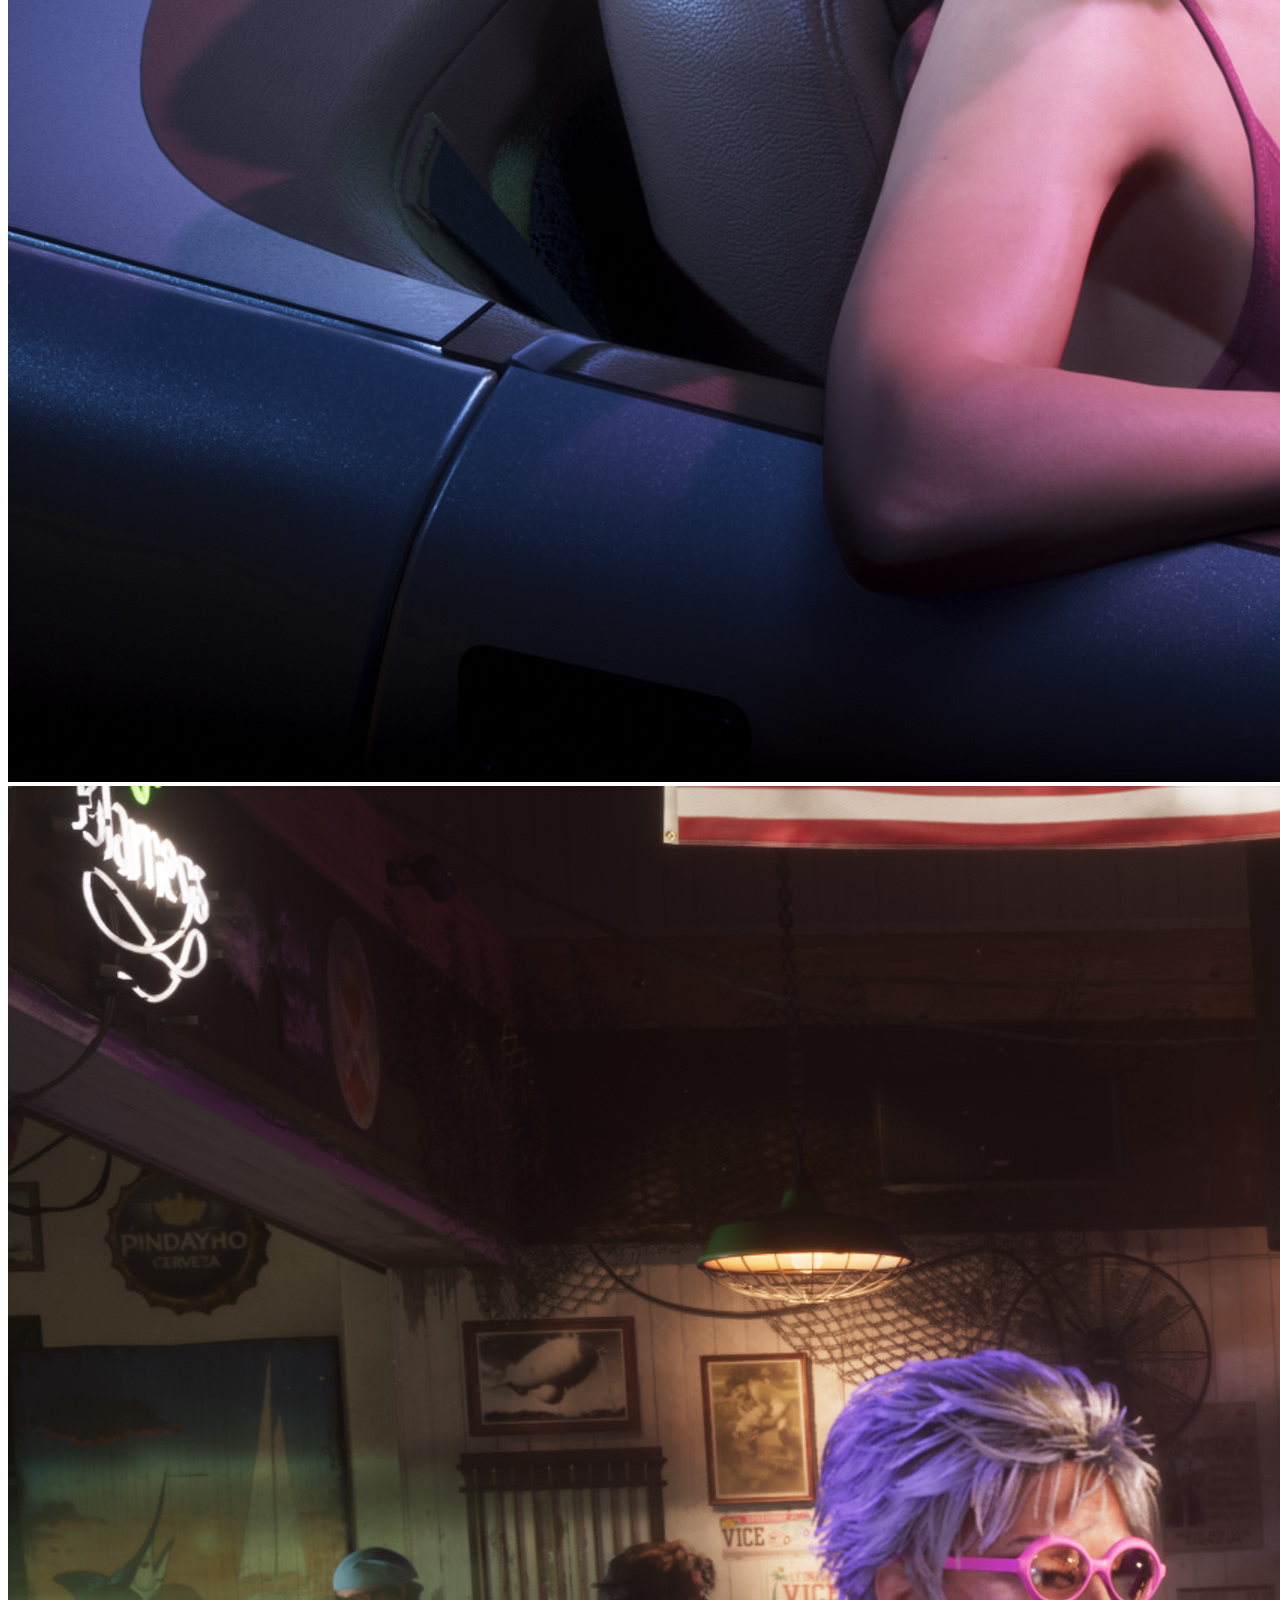
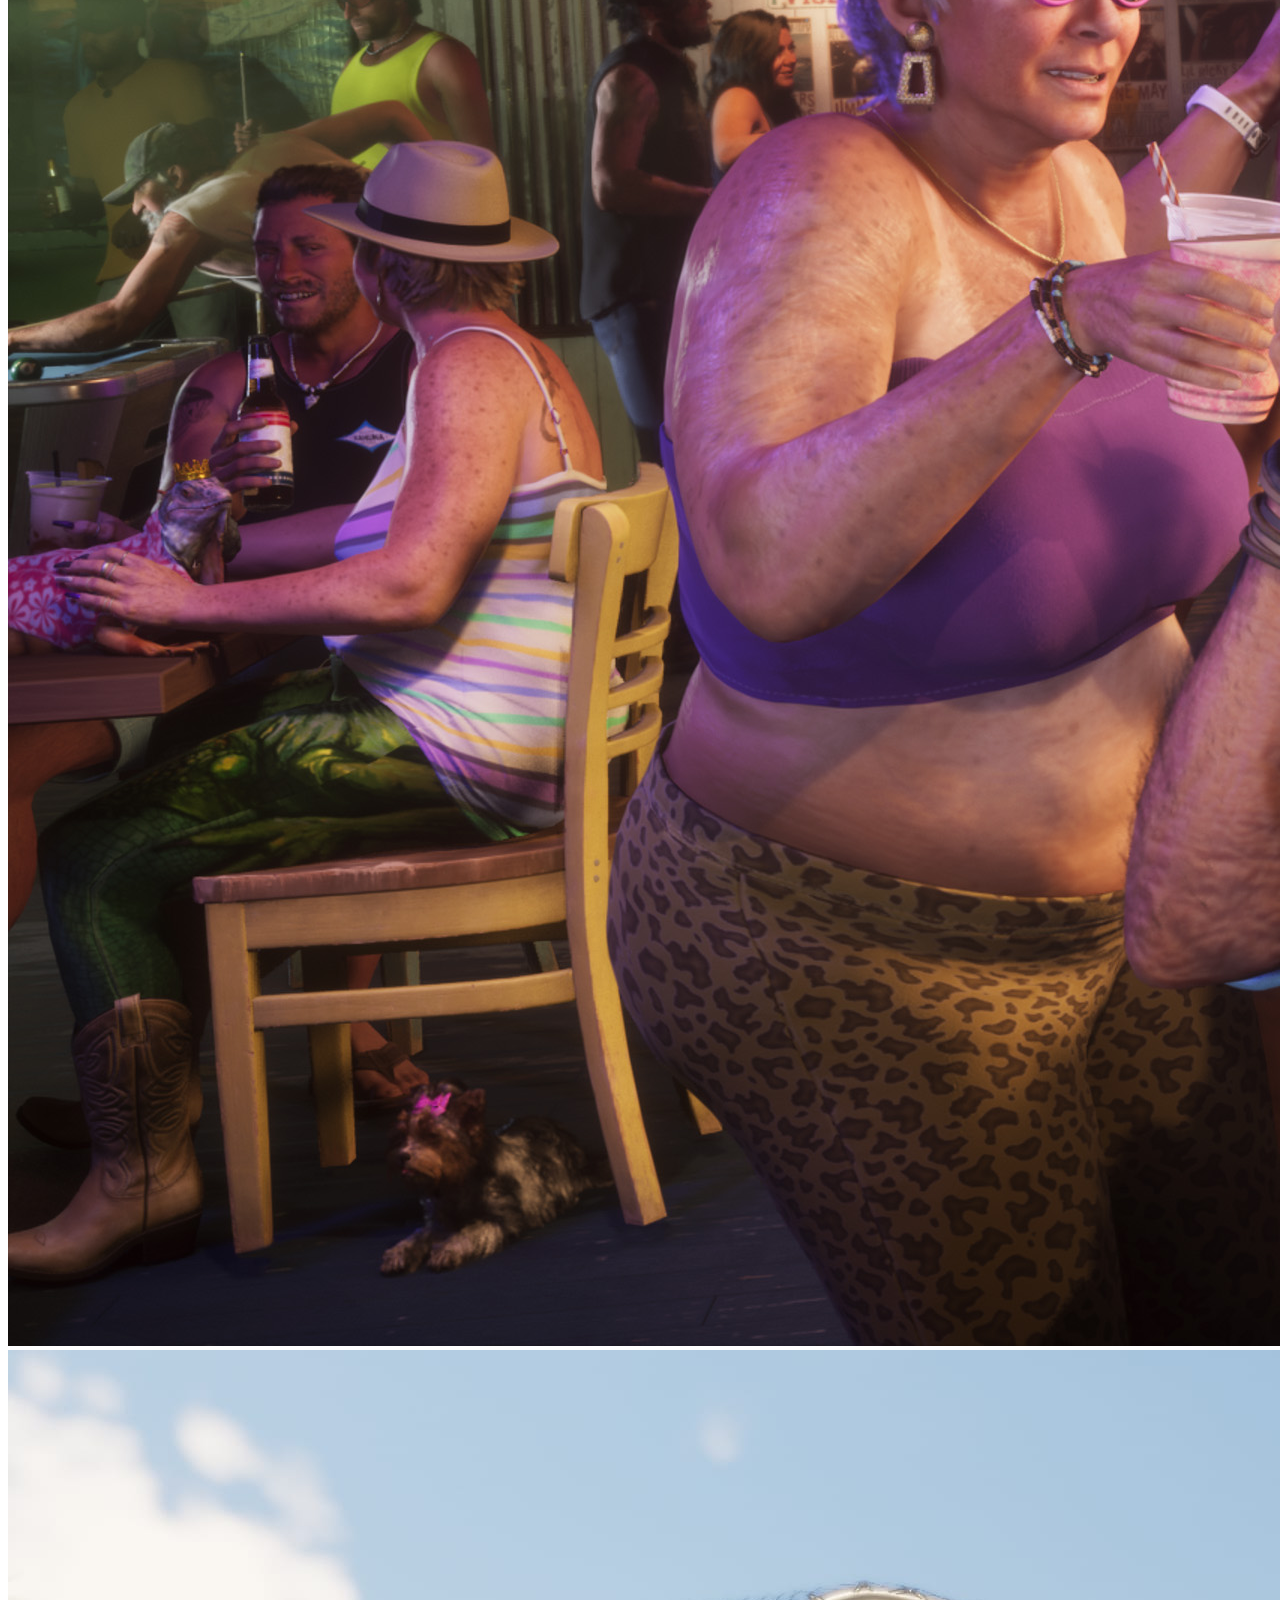
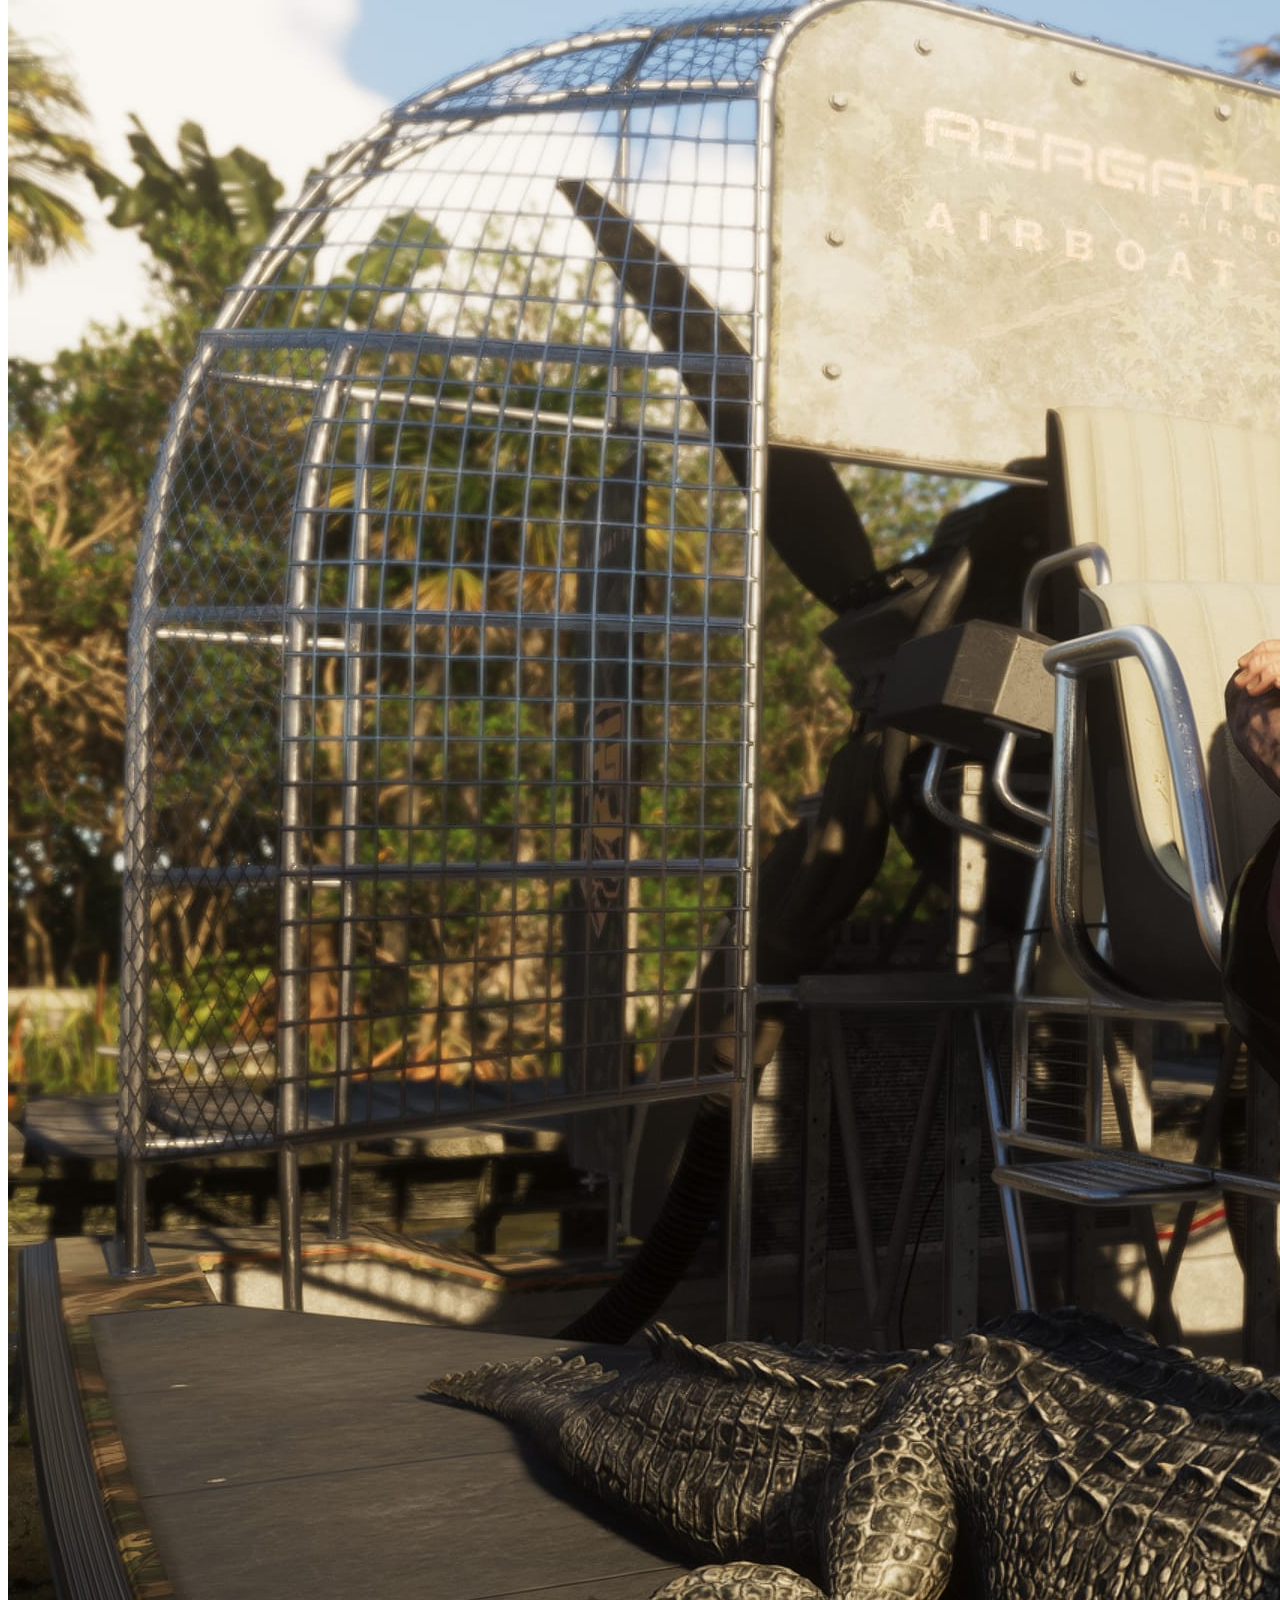
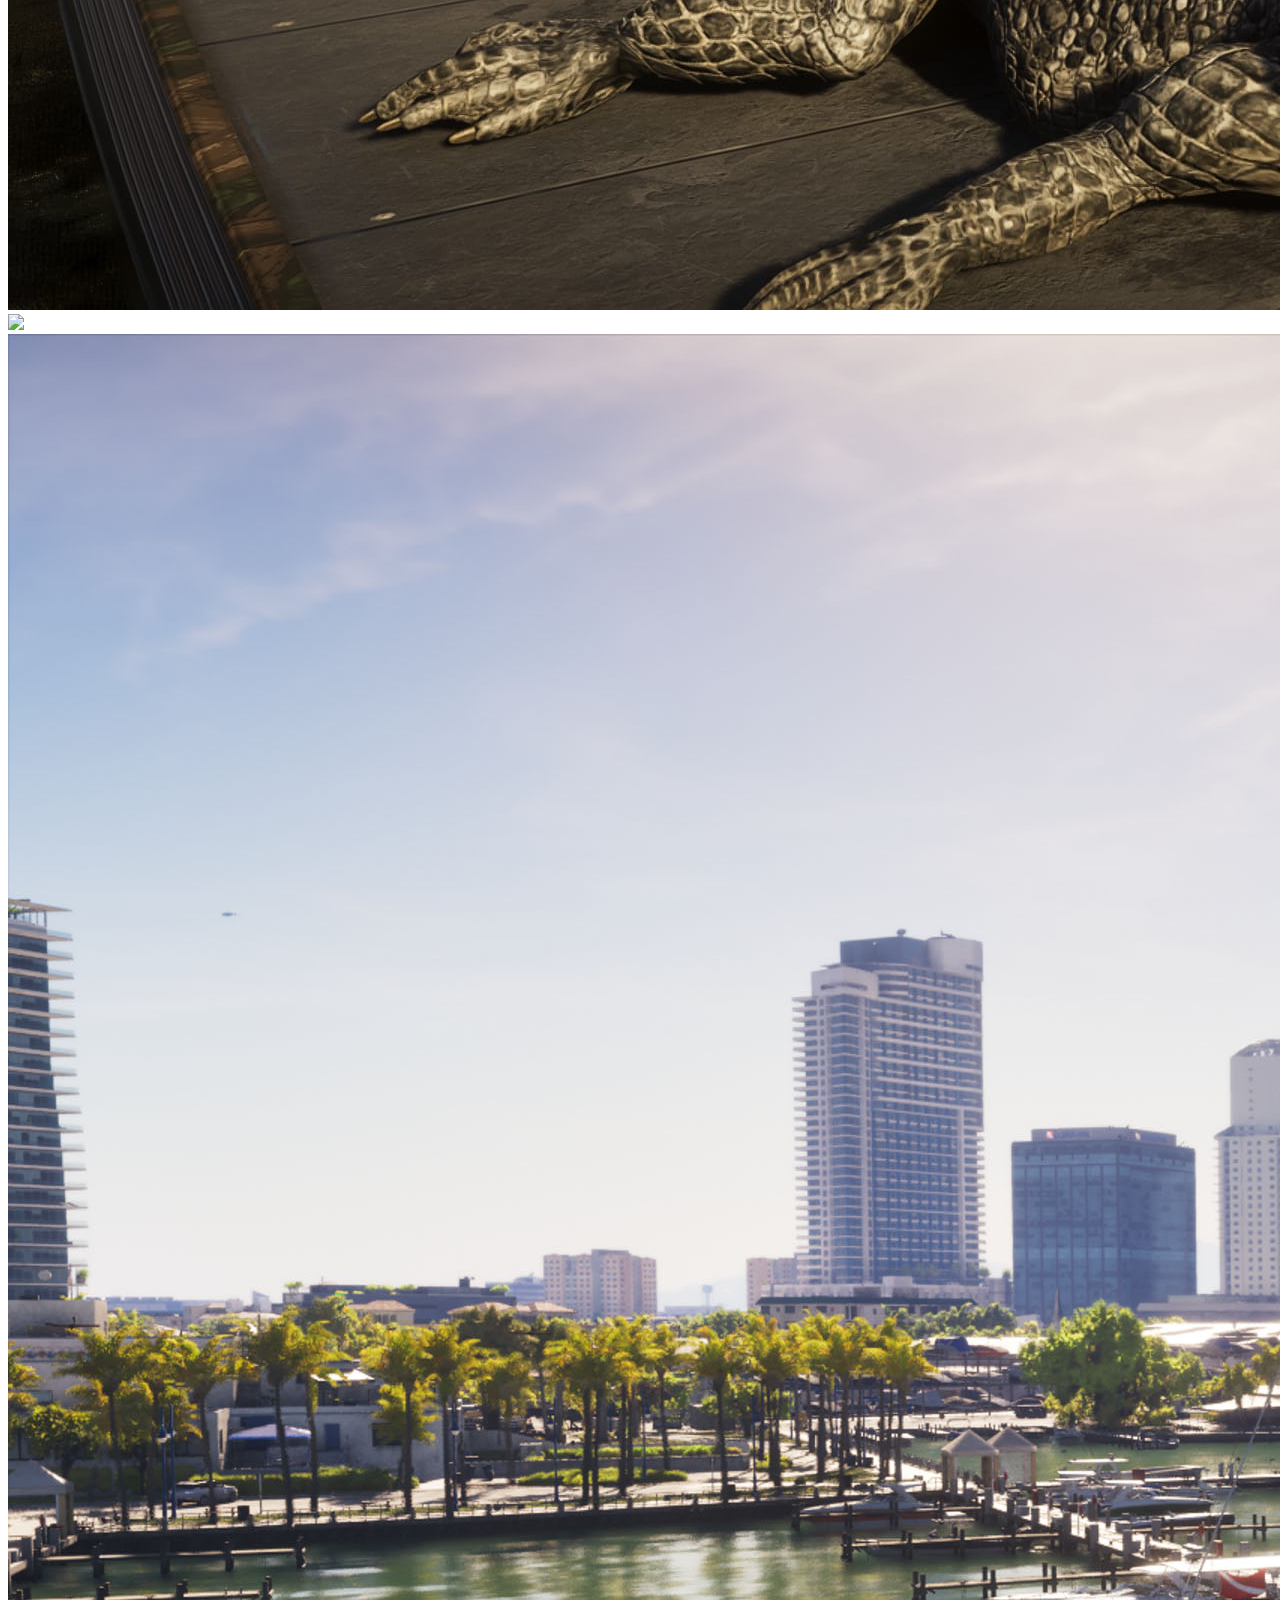
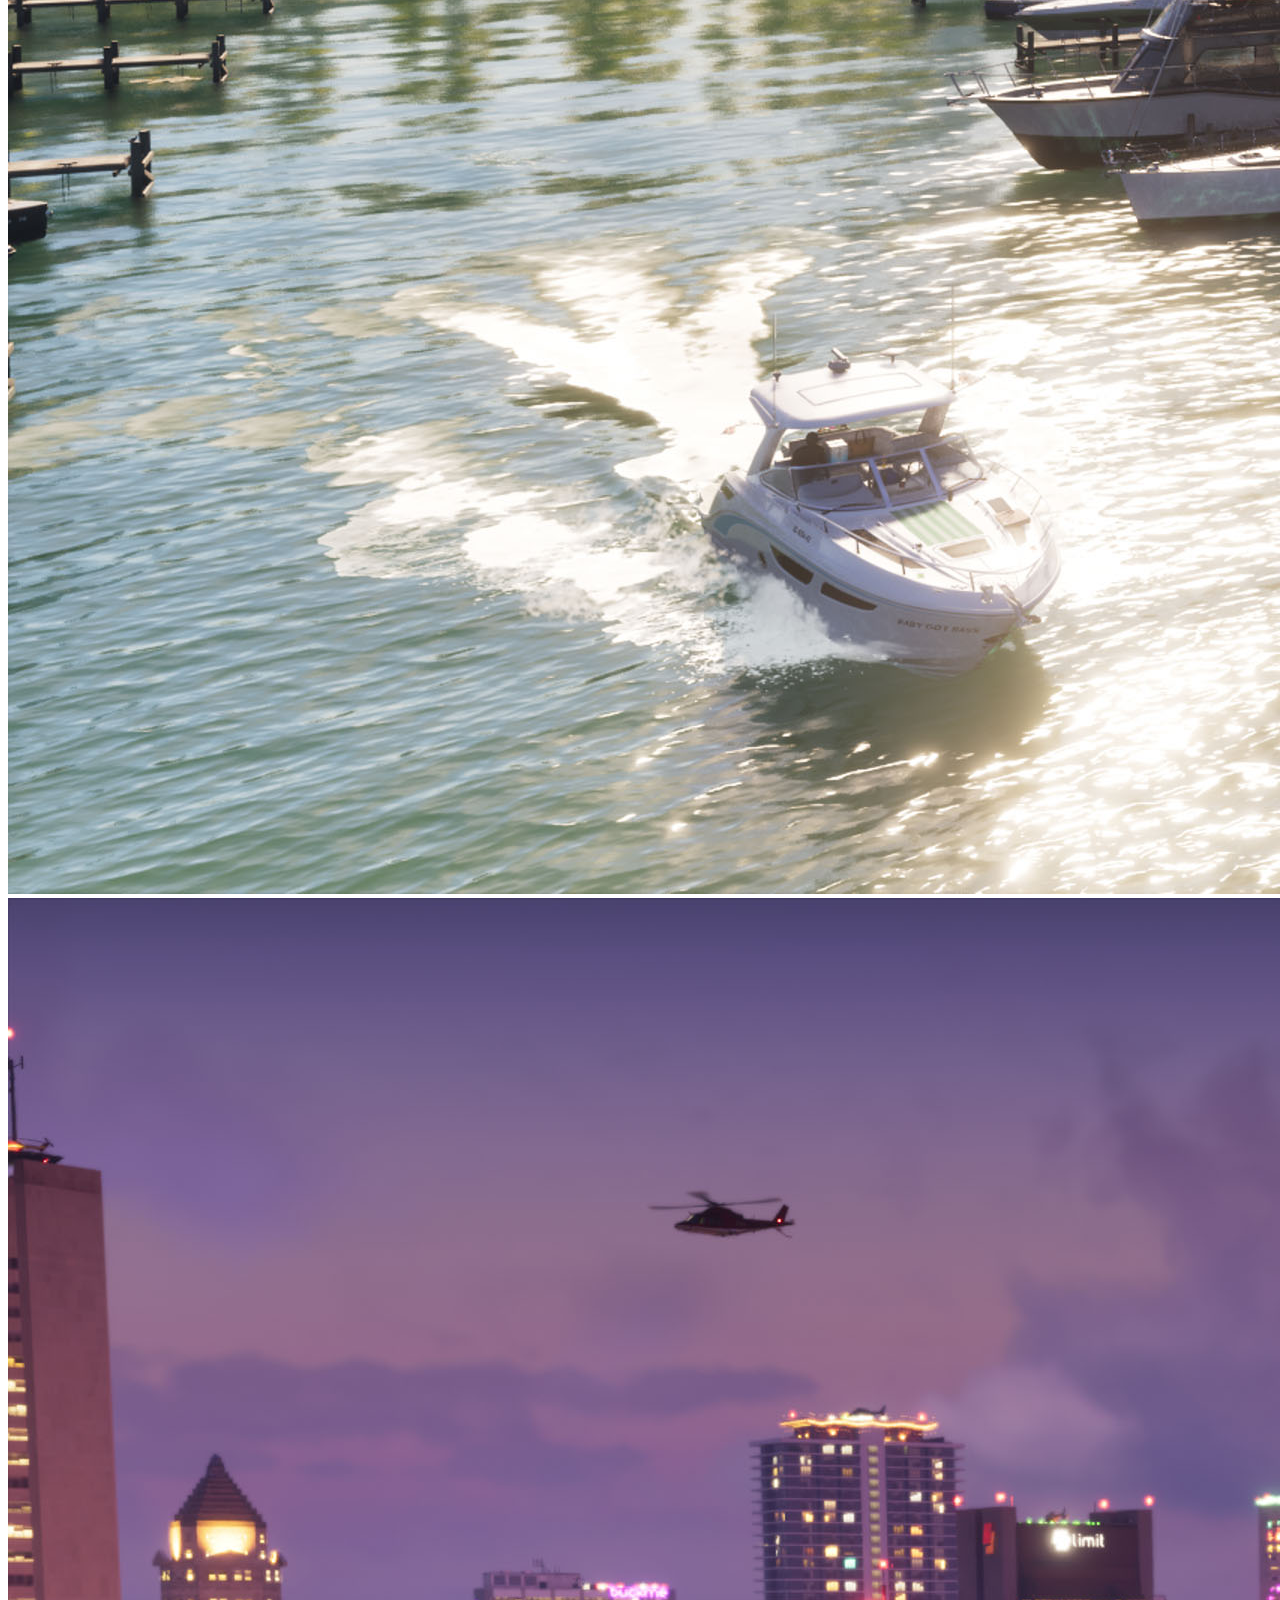
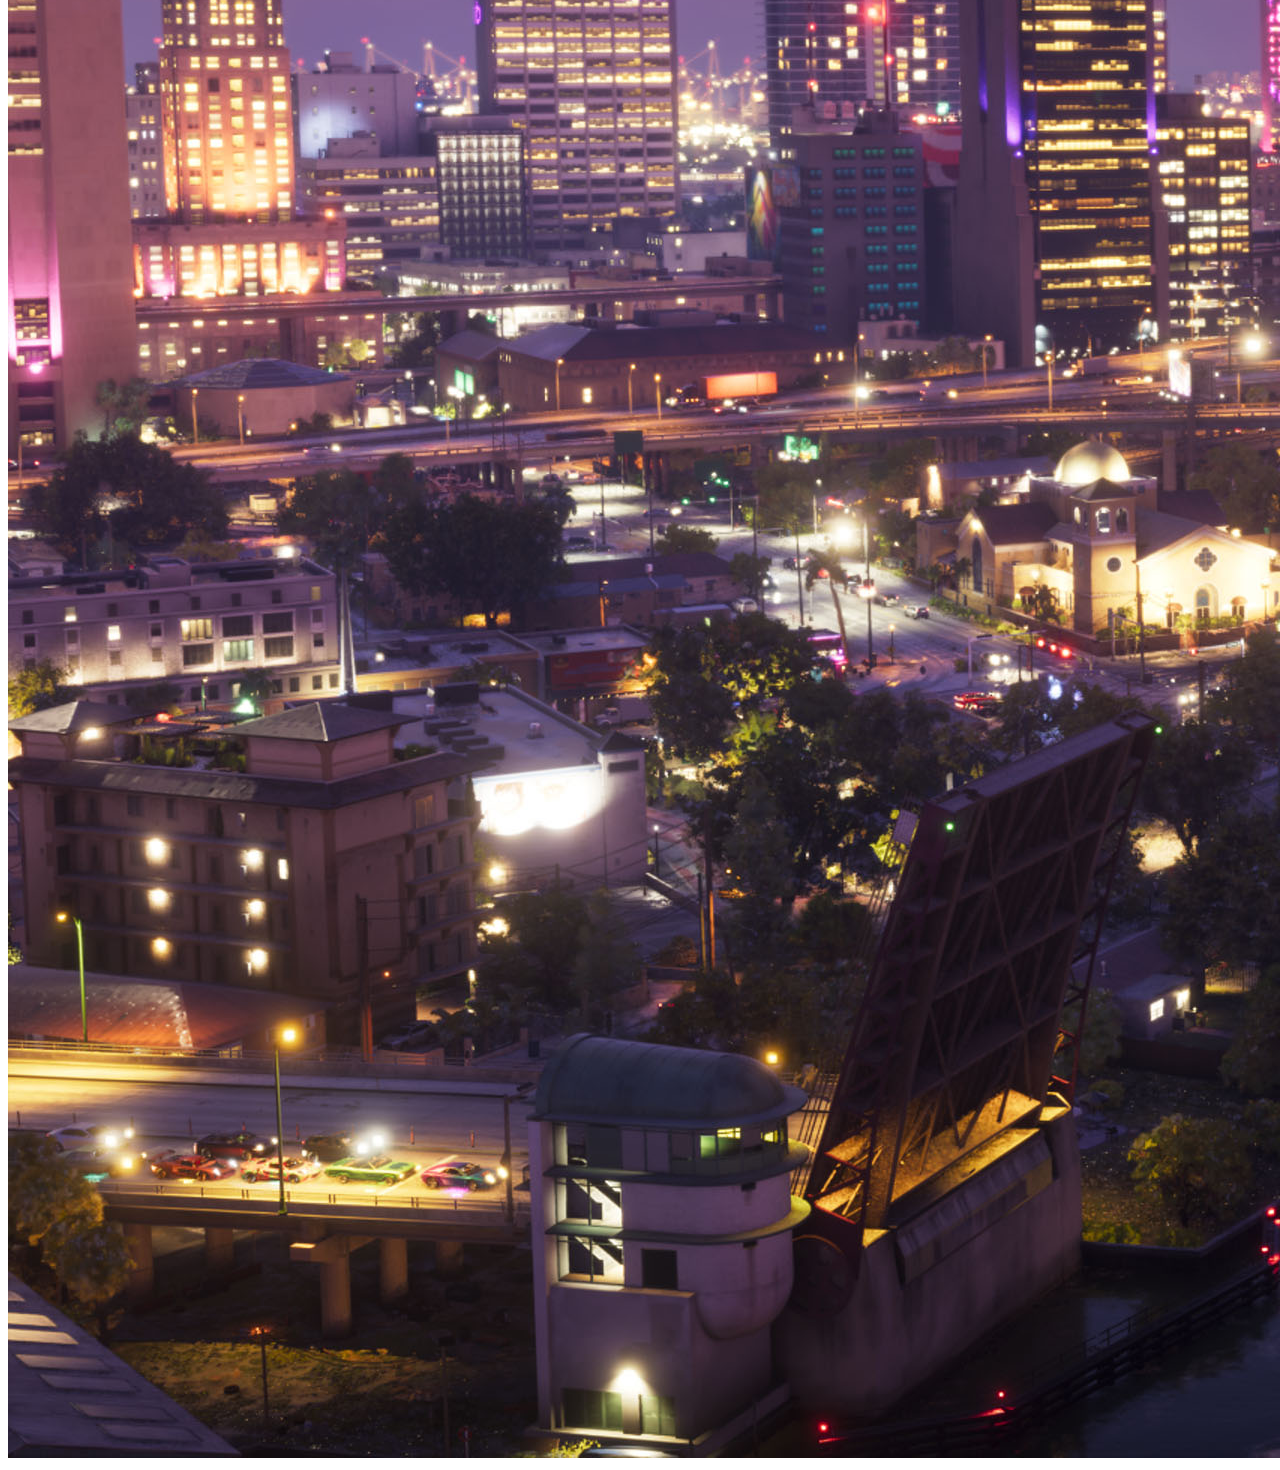
==== commit 20d2a5dd: "Update index.html GrandTheftAutoVI" ====
--- a/GrandTheftAutoVI/index.html
+++ b/GrandTheftAutoVI/index.html
@@ -3,11 +3,10 @@
 <head>
 	<title>GTA VI</title>
 	<link href="/TopVideogiochi2026/stile.css" rel="stylesheet" type="text/css">
-	<style> body{background-color:#242542;}</style>
 	<script type="text/javascript" id="cookiebanner" src="https://cdn.jsdelivr.net/gh/dobarkod/cookie-banner@1.2.2/dist/cookiebanner.min.js"></script>
 </head>
 
-<body>
+<body class=gtaBG>
 	<div class=gta>
 	<h1 style="color: #ffb8da;"> Grand Theft Auto VI</h1>
 	<p> Dopo 13 anni dall'uscita del suo predecessore, siamo finalmente alle porte del nuovo capitolo di una delle serie videoludiche più importanti di sempre, ovvero GTA. Rockstar Games, dopo 15 anni di sviluppo e due rinvii, è pronta a far sbarcare sulle console di nona generazione il gioco più atteso della storia del medium: Grand Theft Auto VI, un opend-world ambientato nella città di Vice City (basata sulla reale Miami) che definire un miracolo tecnico è dir poco.
